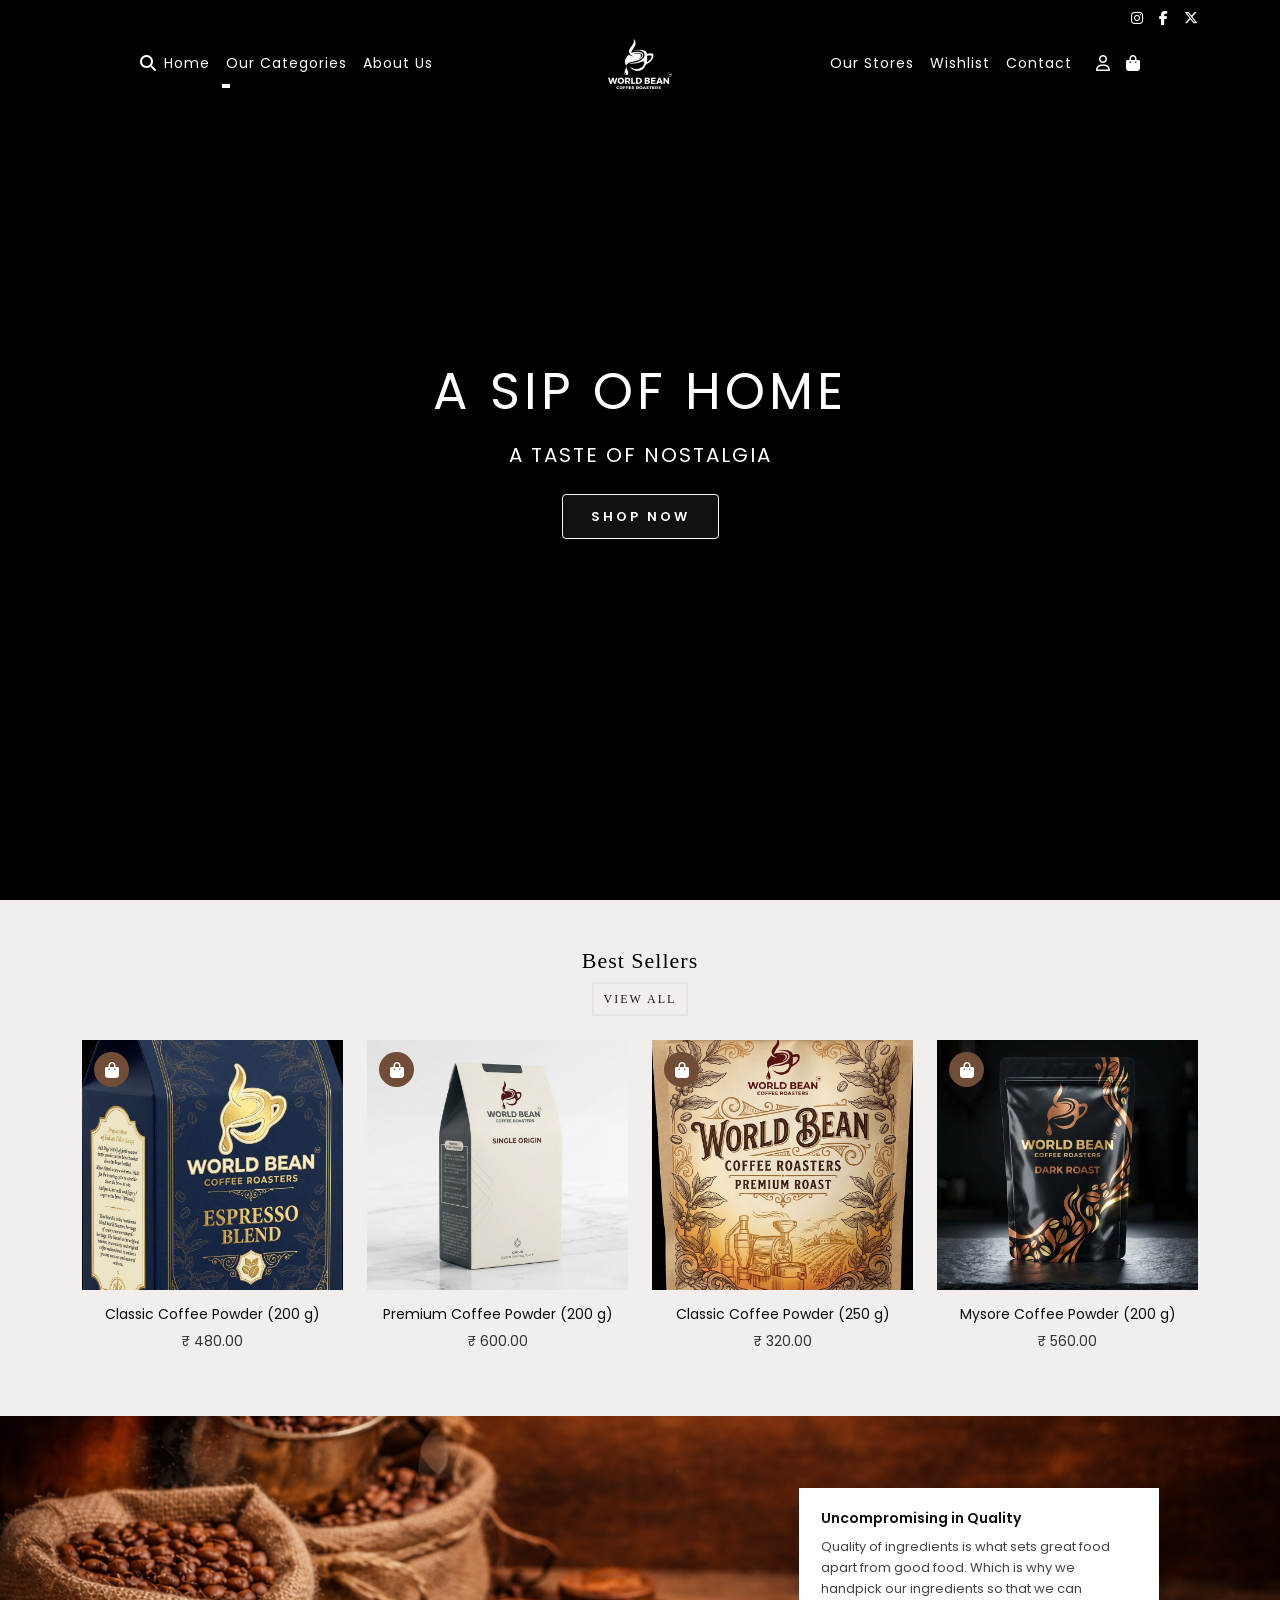
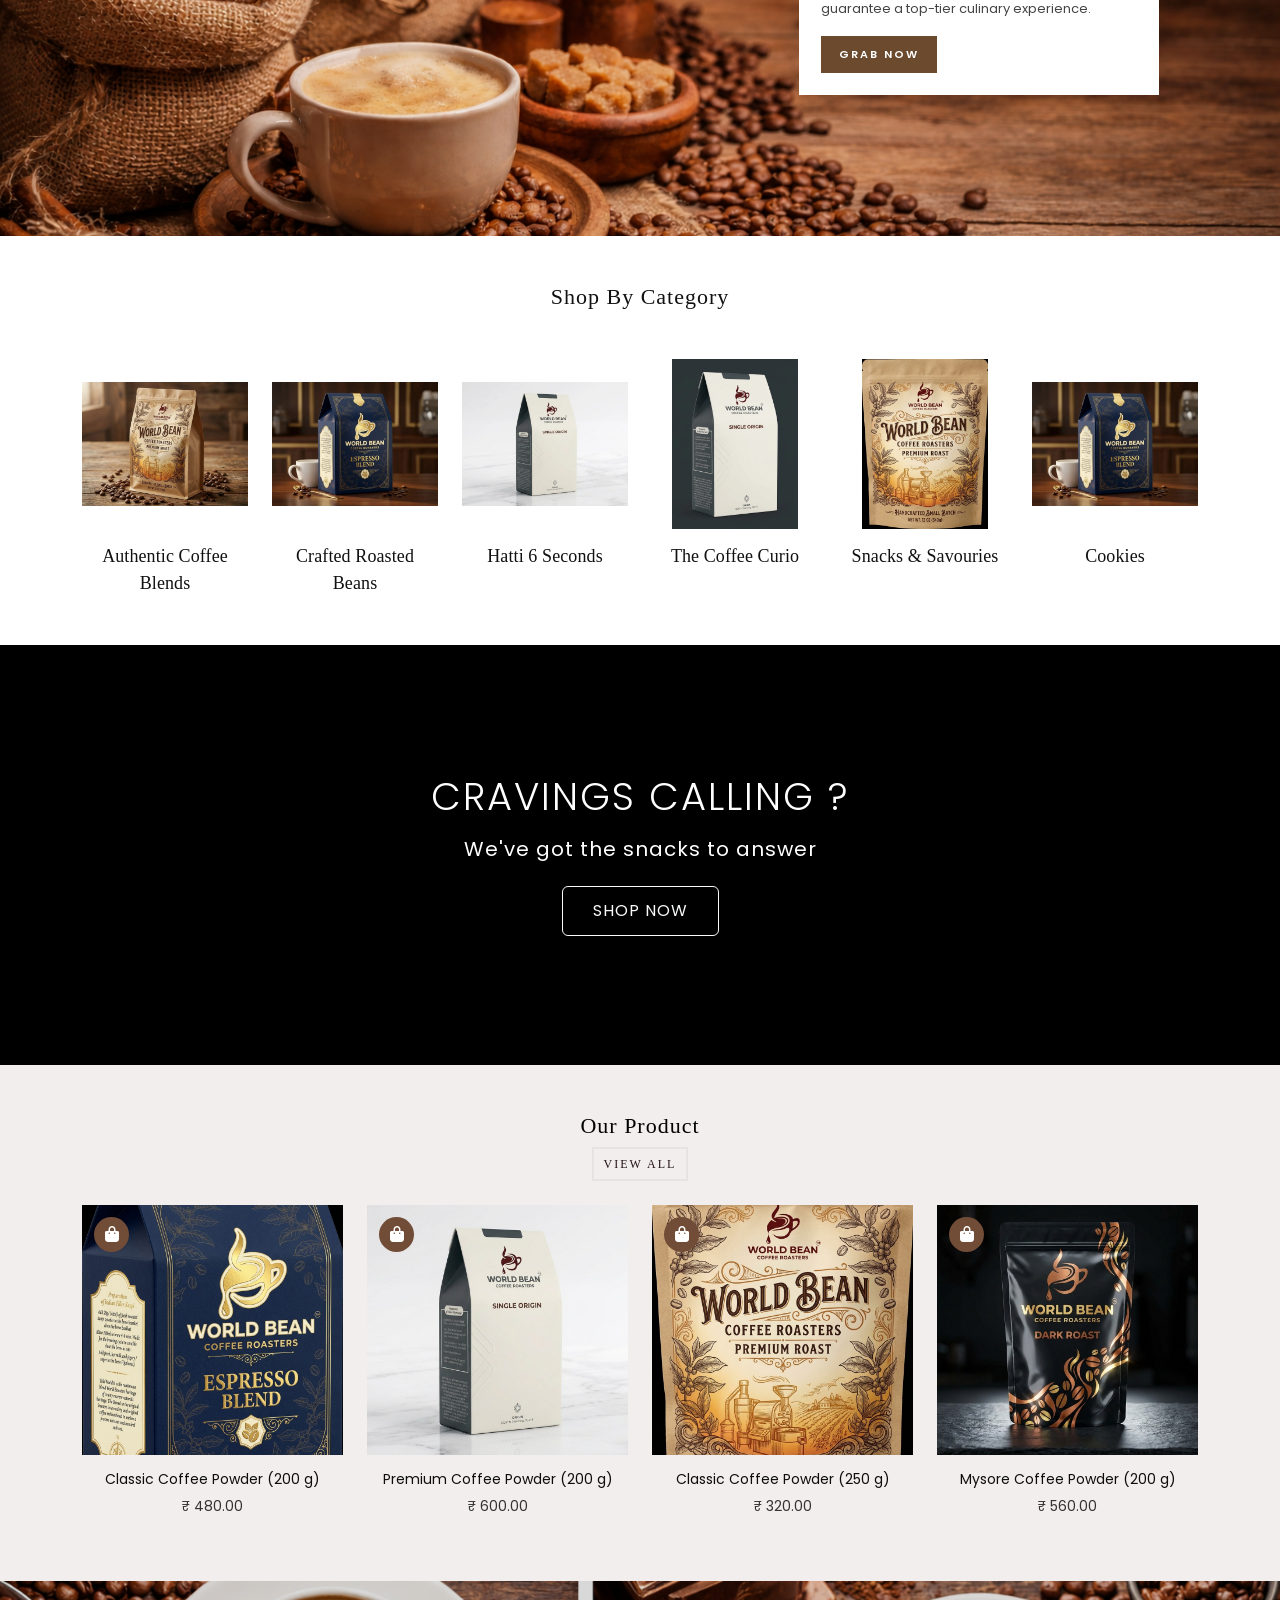
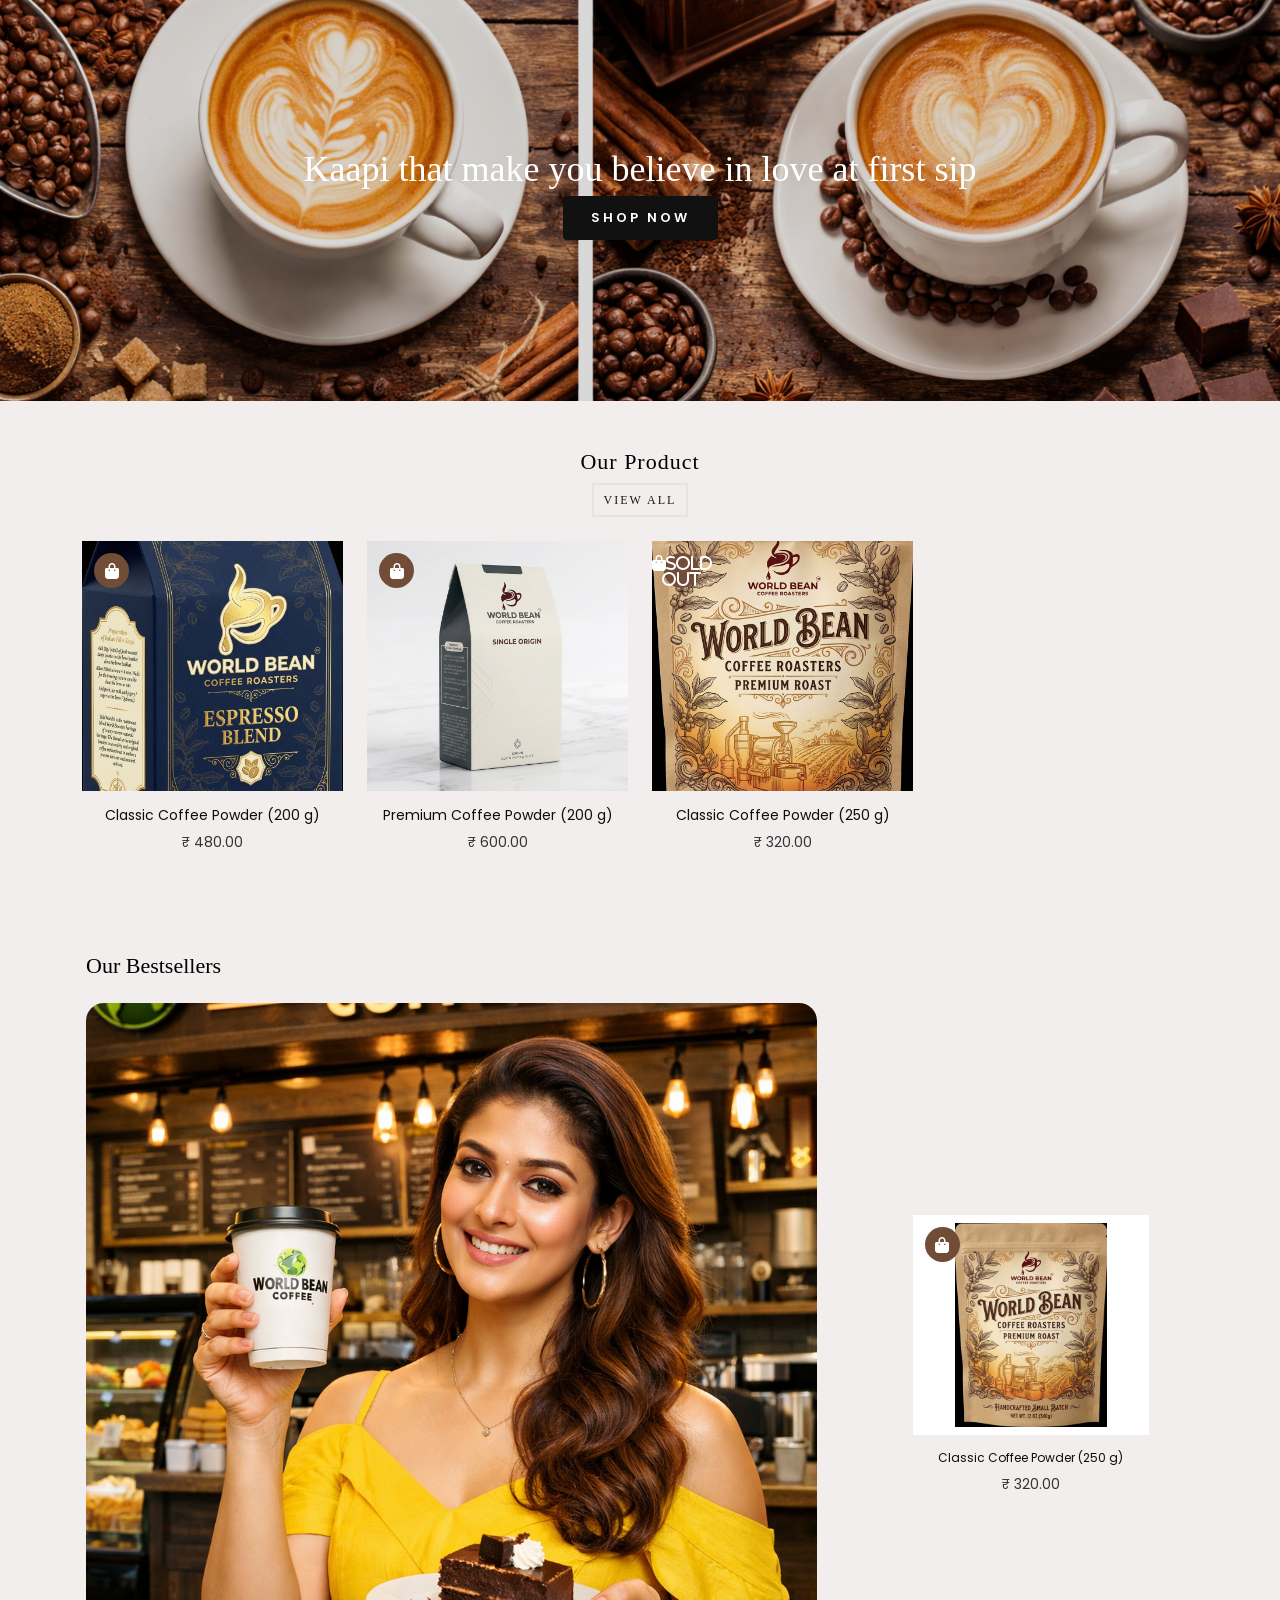
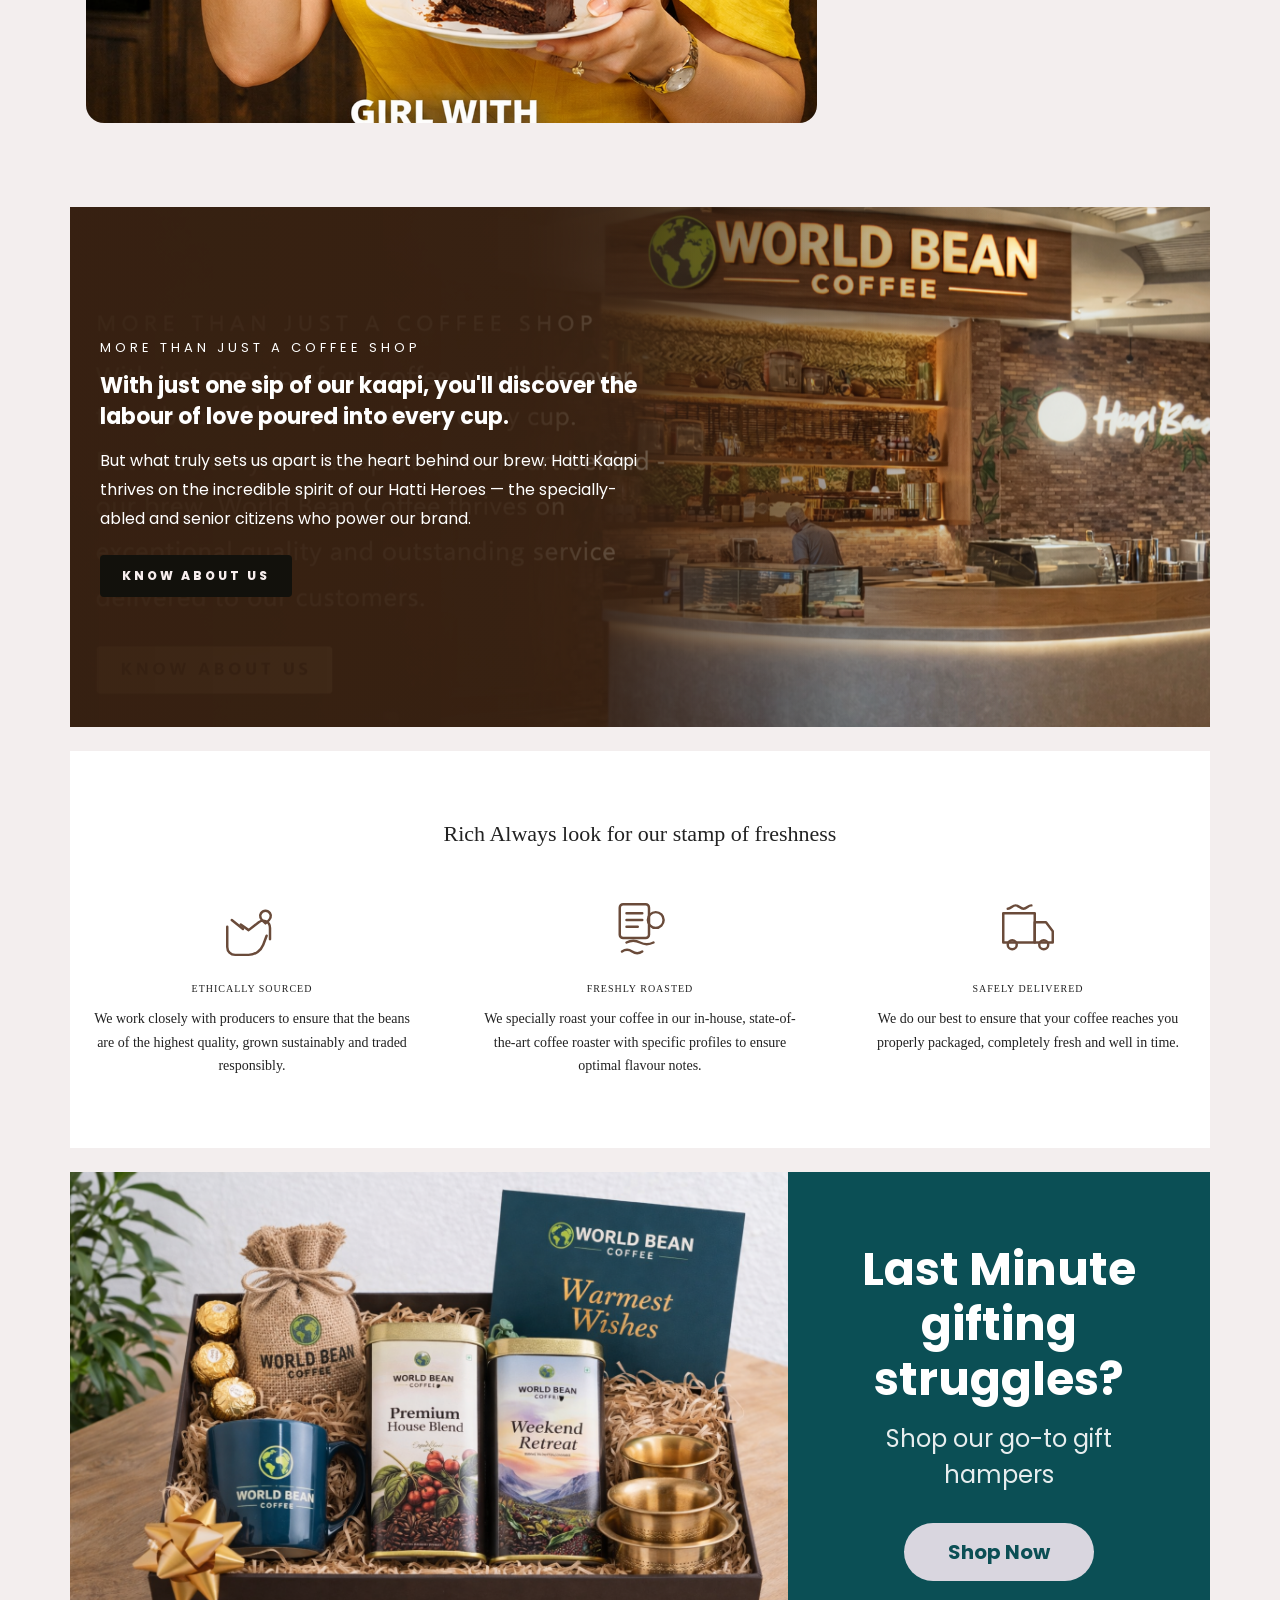
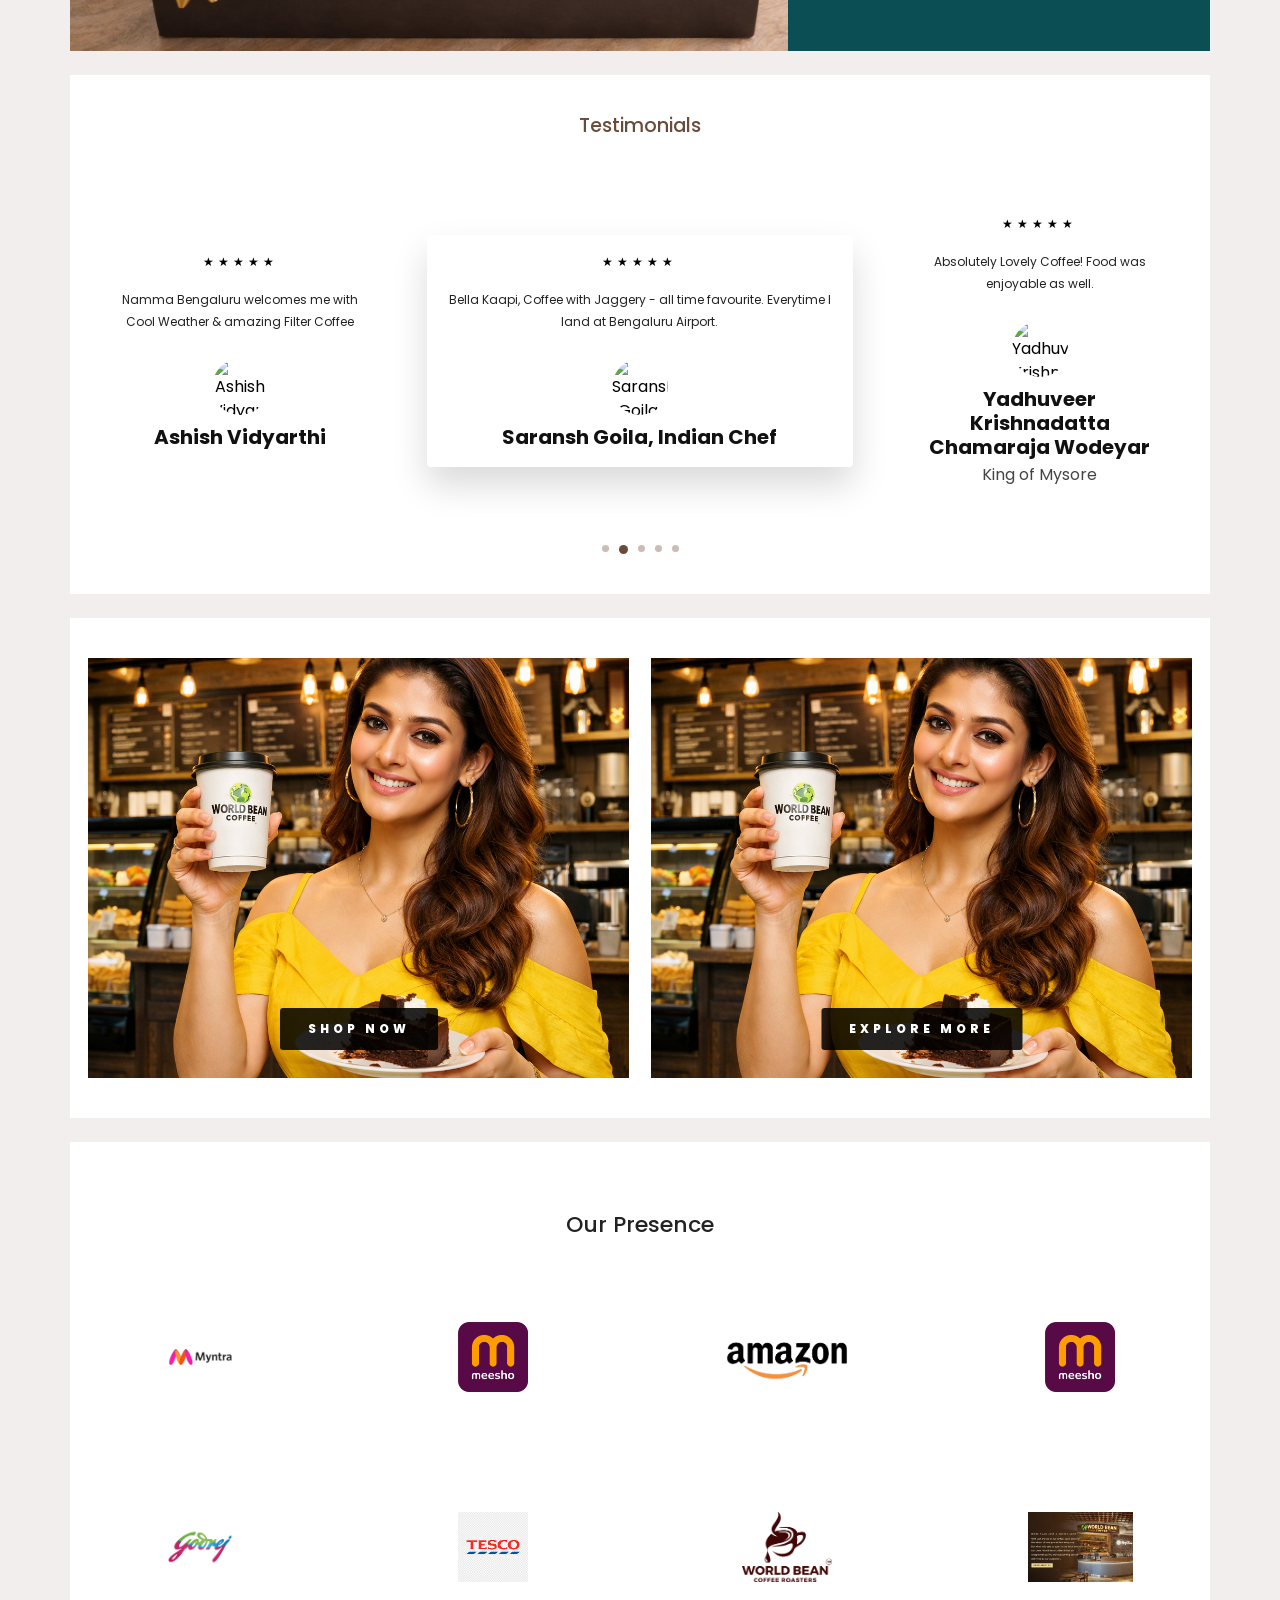
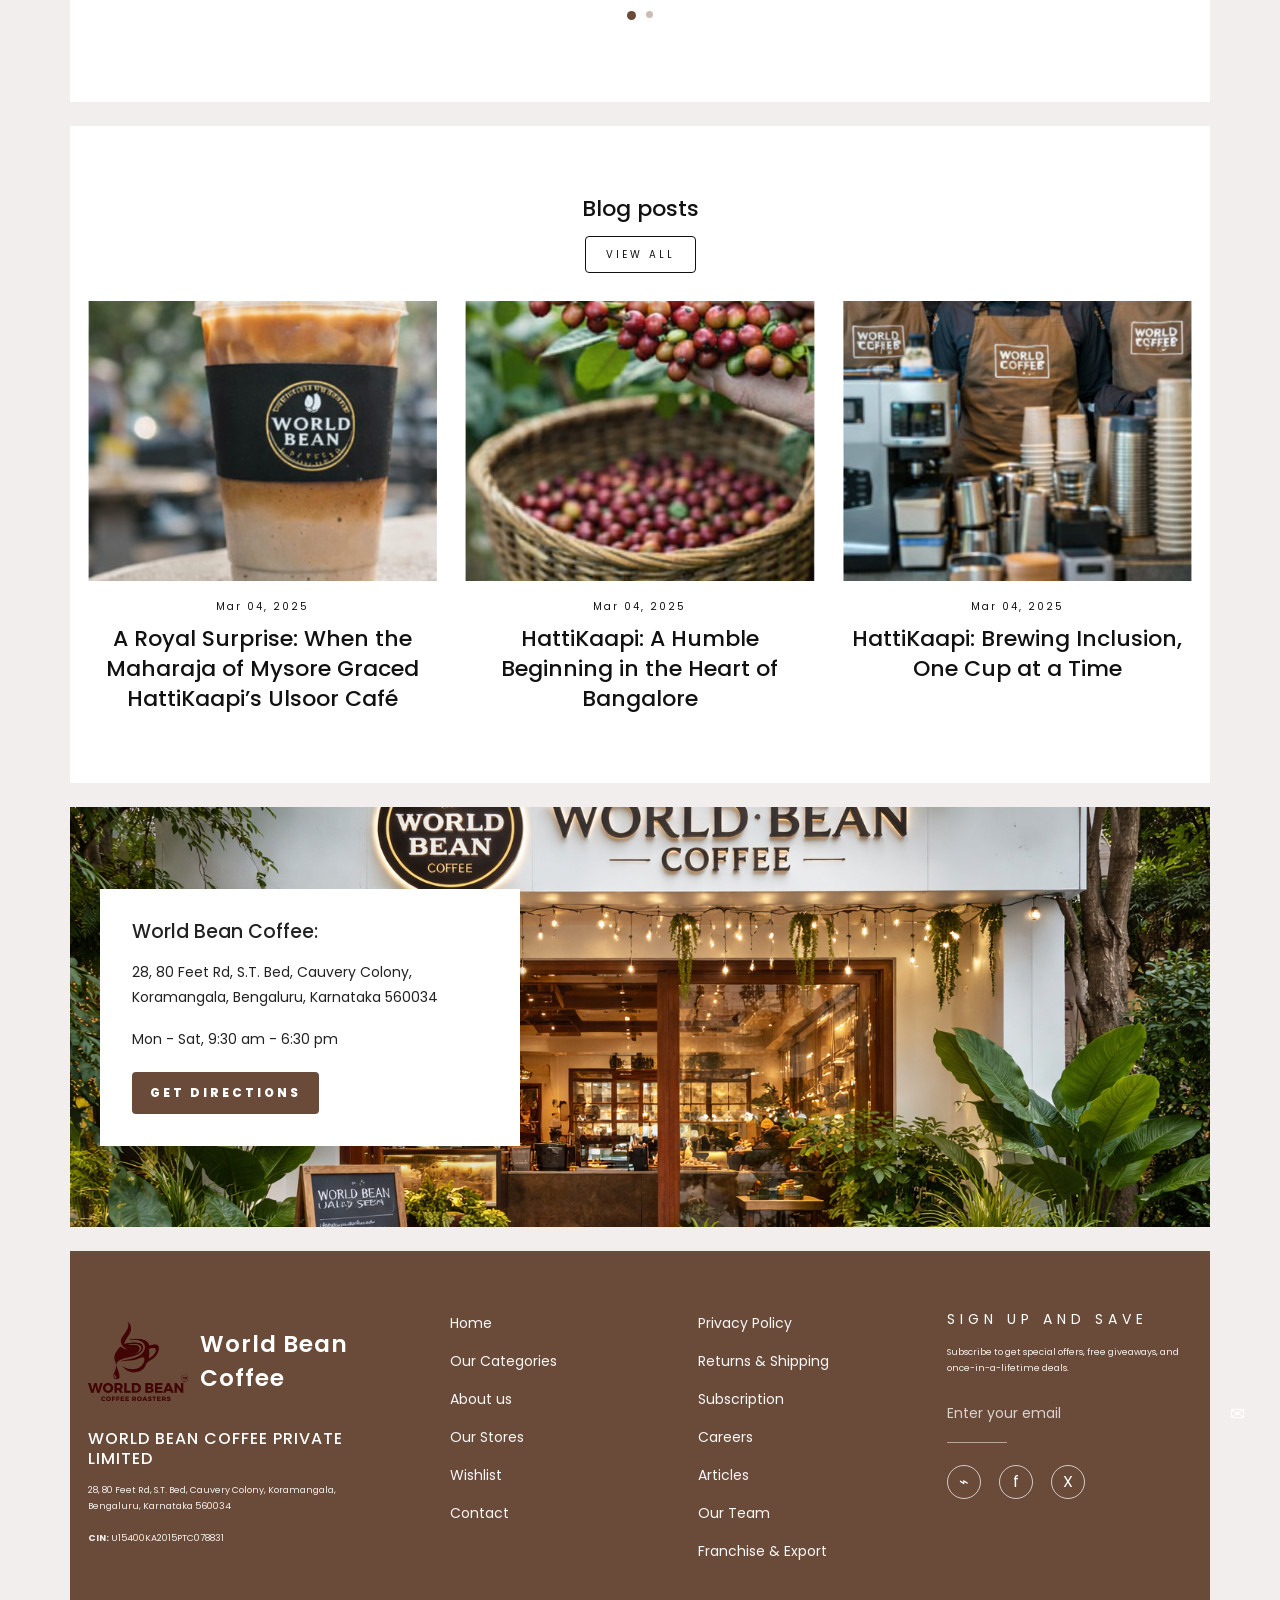
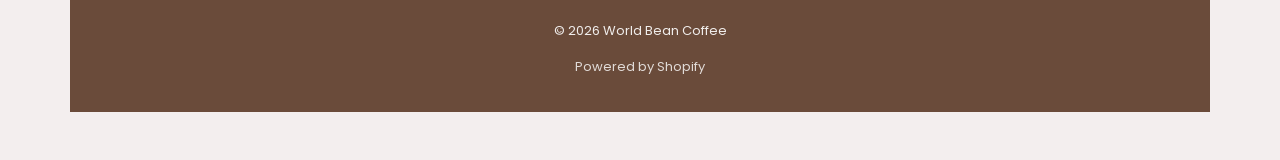
==== index.html @ 4ee4867c "Add files via upload" ====
﻿<!DOCTYPE html>
<html lang="en">
<head>
  <meta charset="UTF-8" />
  <meta name="viewport" content="width=device-width, initial-scale=1.0" />
  <title>World Bean Cafe</title>

  <!-- Google Font -->
  <link href="https://fonts.googleapis.com/css2?family=Poppins:wght@300;400;600&display=swap" rel="stylesheet">

  <!-- Bootstrap CSS -->
  <link
    href="https://cdn.jsdelivr.net/npm/bootstrap@5.3.3/dist/css/bootstrap.min.css"
    rel="stylesheet"
  >

  <!-- Font Awesome -->
  <link
    rel="stylesheet"
    href="https://cdnjs.cloudflare.com/ajax/libs/font-awesome/6.5.0/css/all.min.css"
  >

  <!-- Your CSS -->
  <link rel="stylesheet" href="style.css">
</head>

<body>

  <!-- HEADER (Overlay on Hero) -->
  <header class="site-header position-absolute top-0 start-0 w-100 z-3">
    <!-- Top Social Bar -->
    <div class="top-bar py-2">
      <div class="container d-flex justify-content-end">
        <div class="social-icons d-flex gap-3">
          <a href="#" aria-label="Instagram"><i class="fa-brands fa-instagram"></i></a>
          <a href="#" aria-label="Facebook"><i class="fa-brands fa-facebook-f"></i></a>
          <a href="#" aria-label="Twitter/X"><i class="fa-brands fa-x-twitter"></i></a>
        </div>
      </div>
    </div>

    <!-- Bootstrap Navbar -->
    <nav class="navbar navbar-expand-lg navbar-dark site-navbar">
      <div class="container">

        <!-- Left: Search + Brand-ish link (optional) -->
        <div class="d-flex align-items-center gap-3 order-lg-1 order-2">
          <button class="icon-btn" type="button" aria-label="Search" data-open-search>

            <i class="fa-solid fa-magnifying-glass"></i>
          </button>
        </div>

        <!-- Center Logo -->
          <a class="navbar-brand brand-center" href="#">
      <img src="World-Bean-Logo (1).webp" alt="World Bean Logo" class="brand-logo">
    </a>

        <!-- Mobile Toggle -->
        <button
          class="navbar-toggler order-lg-3 order-3"
          type="button"
          data-bs-toggle="collapse"
          data-bs-target="#mainNav"
          aria-controls="mainNav"
          aria-expanded="false"
          aria-label="Toggle navigation"
        >
          <span class="navbar-toggler-icon"></span>
        </button>

        <!-- Collapsible Nav -->
        <div class="collapse navbar-collapse order-lg-3 order-4" id="mainNav">
          <ul class="navbar-nav align-items-lg-center w-100">

            <!-- Left Nav Links -->
            <li class="nav-item"><a class="nav-link" href="#">Home</a></li>
           <li class="nav-item dropdown">
  <a
    class="nav-link dropdown-toggle"
    href="#"
    id="categoriesDropdown"
    role="button"
    data-bs-toggle="dropdown"
    aria-expanded="false"
  >
    Our Categories
  </a>

  <ul class="dropdown-menu" aria-labelledby="categoriesDropdown">
    <li><a class="dropdown-item" href="#">Authentic Coffee Blends</a></li>
    <li><a class="dropdown-item" href="#">6 Seconds</a></li>
    <li><a class="dropdown-item" href="#">Crafted Speciality Blends</a></li>
    <li><a class="dropdown-item" href="#">Crafted Roasted Beans</a></li>
    <li><a class="dropdown-item" href="#">Snacks &amp; Savouries</a></li>
    <li><a class="dropdown-item" href="#">Cookies</a></li>
    <li><a class="dropdown-item" href="#">Jaggery</a></li>
    <li><a class="dropdown-item" href="#">Tea</a></li>
    <li><a class="dropdown-item" href="#">The Coffee Curio</a></li>
    <li><a class="dropdown-item" href="#">Pour Over</a></li>
  </ul>
</li>
            <li class="nav-item"><a class="nav-link" href="#">About Us</a></li>

            <!-- Spacer pushes right links to right on desktop -->
            <li class="nav-item d-none d-lg-block flex-grow-1"></li>

            <!-- Right Nav Links -->
            <li class="nav-item"><a class="nav-link" href="#">Our Stores</a></li>
            <li class="nav-item"><a class="nav-link" href="#">Wishlist</a></li>
            <li class="nav-item"><a class="nav-link" href="#">Contact</a></li>

            <!-- Icons -->
            <li class="nav-item d-flex align-items-center gap-3 ms-lg-3 mt-3 mt-lg-0">
              <button class="icon-btn" type="button" aria-label="Account">
                <i class="fa-regular fa-user"></i>
              </button>
              <button class="icon-btn" type="button" aria-label="Cart">
                <i class="fa-solid fa-bag-shopping"></i>
              </button>
            </li>

          </ul>
        </div>

      </div>
    </nav>
  </header>

  <!-- HERO -->
  <section class="hero-section position-relative">
    <video autoplay muted loop playsinline class="hero-video">
      <source src="coffee.mp4.mp4" type="video/mp4">
    </video>

    <div class="hero-overlay"></div>

    <div class="container h-100 d-flex align-items-center justify-content-center text-center">
      <div class="hero-content">
        <h1 class="hero-title">A SIP OF HOME</h1>
        <p class="hero-subtitle">A TASTE OF NOSTALGIA</p>
        <a href="#products" class="btn btn-outline-light hero-btn">SHOP NOW</a>
      </div>
    </div>
  </section>

  <!-- PRODUCTS -->
  <section class="products-section py-5" id="products">
    <div class="container">

  <div class="text-center mb-4">
  <h2 class="section-title m-0">Best Sellers</h2>
  <a href="#" class="view-all-btn mt-2 d-inline-block">VIEW ALL</a>
</div>

      <!-- Responsive Grid -->
      <div class="row g-4">

        <!-- Product 1 -->
        <div class="col-6 col-md-4 col-lg-3">
          <div class="product-card">
            <div class="product-image position-relative overflow-hidden">
              <img src="W.jpeg" alt="Classic Coffee Powder" class="img-fluid w-100 product-img">
              <button class="cart-btn" type="button" aria-label="Add to cart">
                <i class="fa-solid fa-bag-shopping"></i>
              </button>
              <button class="view-product-btn" type="button">VIEW PRODUCT</button>
            </div>
            <h3 class="product-title mt-3">Classic Coffee Powder (200 g)</h3>
            <p class="product-price">₹ 480.00</p>
          </div>
        </div>

        <!-- Product 2 -->
        <div class="col-6 col-md-4 col-lg-3">
          <div class="product-card">
            <div class="product-image position-relative overflow-hidden">
              <img src="ee.jpeg" alt="Premium Coffee" class="img-fluid w-100 product-img">
              <button class="cart-btn" type="button" aria-label="Add to cart">
                <i class="fa-solid fa-bag-shopping"></i>
              </button>
              <button class="view-product-btn" type="button">VIEW PRODUCT</button>
            </div>
            <h3 class="product-title mt-3">Premium Coffee Powder (200 g)</h3>
            <p class="product-price">₹ 600.00</p>
          </div>
        </div>

        <!-- Product 3 -->
        <div class="col-6 col-md-4 col-lg-3">
          <div class="product-card">
            <div class="product-image position-relative overflow-hidden">
              <img src="rt.jpeg" alt="Classic Coffee 250g" class="img-fluid w-100 product-img">
              <button class="cart-btn" type="button" aria-label="Add to cart">
                <i class="fa-solid fa-bag-shopping"></i>
              </button>
              <button class="view-product-btn" type="button">VIEW PRODUCT</button>
            </div>
            <h3 class="product-title mt-3">Classic Coffee Powder (250 g)</h3>
            <p class="product-price">₹ 320.00</p>
          </div>
        </div>

        <!-- Product 4 -->
        <div class="col-6 col-md-4 col-lg-3">
          <div class="product-card">
            <div class="product-image position-relative overflow-hidden">
              <img src="WhatsApp Image 2026-03-04 at 1.46.01 PM.jpeg" alt="Mysore Coffee" class="img-fluid w-100 product-img">
              <button class="cart-btn" type="button" aria-label="Add to cart">
                <i class="fa-solid fa-bag-shopping"></i>
              </button>
              <button class="view-product-btn" type="button">VIEW PRODUCT</button>
            </div>
            <h3 class="product-title mt-3">Mysore Coffee Powder (200 g)</h3>
            <p class="product-price">₹ 560.00</p>
          </div>
        </div>

      </div>
    </div>
  </section>
  <!-- BANNER (Image + Right Content Box) -->
<section class="wb-banner">
  <div class="wb-banner-overlay"></div>

  <div class="container h-100 position-relative">
    <div class="wb-banner-card">
      <h6 class="wb-banner-title">Uncompromising in Quality</h6>

      <p class="wb-banner-text">
        Quality of ingredients is what sets great food apart from good food.
        Which is why we handpick our ingredients so that we can guarantee a
        top-tier culinary experience.
      </p>

      <a href="#products" class="wb-banner-btn">GRAB NOW</a>
    </div>
  </div>
</section>
<!-- SHOP BY CATEGORY -->
<section class="category-section py-5" id="categories">
  <div class="container">

    <!-- Heading -->
    <h2 class="category-title text-center mb-5">Shop By Category</h2>

    <!-- Items -->
    <div class="row g-4 justify-content-center">

      <div class="col-6 col-md-4 col-lg-2">
        <a href="#" class="category-item">
          <img src="eeee.webp" alt="Authentic Coffee Blends">
          <p>Authentic Coffee Blends</p>
        </a>
      </div>

      <div class="col-6 col-md-4 col-lg-2">
        <a href="#" class="category-item">
          <img src="fr.webp" alt="Crafted Roasted Beans">
          <p>Crafted Roasted Beans</p>
        </a>
      </div>

      <div class="col-6 col-md-4 col-lg-2">
        <a href="#" class="category-item">
          <img src="ee.webp" alt="Hatti 6 Seconds">
          <p>Hatti 6 Seconds</p>
        </a>
      </div>

      <div class="col-6 col-md-4 col-lg-2">
        <a href="#" class="category-item">
          <img src="rrrrrrrrrrrrt.webp" alt="The Coffee Curio">
          <p>The Coffee Curio</p>
        </a>
      </div>

      <div class="col-6 col-md-4 col-lg-2">
        <a href="#" class="category-item">
          <img src="rt.webp" alt="Snacks & Savouries">
          <p>Snacks &amp; Savouries</p>
        </a>
      </div>

      <div class="col-6 col-md-4 col-lg-2">
        <a href="#" class="category-item">
          <img src="fr.webp" alt="Cookies">
          <p>Cookies</p>
        </a>
      </div>

    </div>
  </div>
</section>
<!-- VIDEO BANNER -->
<section class="video-banner">
  <video class="video-banner-video" autoplay muted loop playsinline poster="snacks-poster.jpg">
    <source src="coffee.mp4.mp4" type="video/mp4">
  </video>

  <div class="video-banner-overlay"></div>

  <div class="container h-100 d-flex align-items-center justify-content-center text-center">
    <div class="video-banner-content">
      <h2 class="video-banner-title">CRAVINGS CALLING ?</h2>
      <p class="video-banner-subtitle">We've got the snacks to answer</p>
      <a href="#products" class="btn btn-outline-light video-banner-btn">SHOP NOW</a>
    </div>
  </div>
</section>
  <section class="products-section py-5" id="products">
    <div class="container">

  <div class="text-center mb-4">
  <h2 class="section-title m-0">Our Product</h2>
  <a href="#" class="view-all-btn mt-2 d-inline-block">VIEW ALL</a>
</div>

      <!-- Responsive Grid -->
      <div class="row g-4">

        <!-- Product 1 -->
        <div class="col-6 col-md-4 col-lg-3">
          <div class="product-card">
            <div class="product-image position-relative overflow-hidden">
              <img src="W.jpeg" alt="Classic Coffee Powder" class="img-fluid w-100 product-img">
              <button class="cart-btn" type="button" aria-label="Add to cart">
                <i class="fa-solid fa-bag-shopping"></i>
              </button>
              <button class="view-product-btn" type="button">VIEW PRODUCT</button>
            </div>
            <h3 class="product-title mt-3">Classic Coffee Powder (200 g)</h3>
            <p class="product-price">₹ 480.00</p>
          </div>
        </div>

        <!-- Product 2 -->
        <div class="col-6 col-md-4 col-lg-3">
          <div class="product-card">
            <div class="product-image position-relative overflow-hidden">
              <img src="ee.jpeg" alt="Premium Coffee" class="img-fluid w-100 product-img">
              <button class="cart-btn" type="button" aria-label="Add to cart">
                <i class="fa-solid fa-bag-shopping"></i>
              </button>
              <button class="view-product-btn" type="button">VIEW PRODUCT</button>
            </div>
            <h3 class="product-title mt-3">Premium Coffee Powder (200 g)</h3>
            <p class="product-price">₹ 600.00</p>
          </div>
        </div>

        <!-- Product 3 -->
        <div class="col-6 col-md-4 col-lg-3">
          <div class="product-card">
            <div class="product-image position-relative overflow-hidden">
              <img src="rt.jpeg" alt="Classic Coffee 250g" class="img-fluid w-100 product-img">
              <button class="cart-btn" type="button" aria-label="Add to cart">
                <i class="fa-solid fa-bag-shopping"></i>
              </button>
              <button class="view-product-btn" type="button">VIEW PRODUCT</button>
            </div>
            <h3 class="product-title mt-3">Classic Coffee Powder (250 g)</h3>
            <p class="product-price">₹ 320.00</p>
          </div>
        </div>

        <!-- Product 4 -->
        <div class="col-6 col-md-4 col-lg-3">
          <div class="product-card">
            <div class="product-image position-relative overflow-hidden">
              <img src="WhatsApp Image 2026-03-04 at 1.46.01 PM.jpeg" alt="Mysore Coffee" class="img-fluid w-100 product-img">
              <button class="cart-btn" type="button" aria-label="Add to cart">
                <i class="fa-solid fa-bag-shopping"></i>
              </button>
              <button class="view-product-btn" type="button">VIEW PRODUCT</button>
            </div>
            <h3 class="product-title mt-3">Mysore Coffee Powder (200 g)</h3>
            <p class="product-price">₹ 560.00</p>
          </div>
        </div>

      </div>
    </div>
  </section>
  <section class="hero-banner">
  <div class="hero-content">
<a href="#" class="hero-link">
  <p class="hero-text">Kaapi that make you believe in love at first sip</p>
</a>
    <a href="#shop" class="hero-btn">SHOP NOW</a>
  </div>
</section>
 <section class="products-section py-5" id="products">
    <div class="container">

  <div class="text-center mb-4">
  <h2 class="section-title m-0">Our Product</h2>
  <a href="#" class="view-all-btn mt-2 d-inline-block">VIEW ALL</a>
</div>

      <!-- Responsive Grid -->
      <div class="row g-4">

        <!-- Product 1 -->
        <div class="col-6 col-md-4 col-lg-3">
          <div class="product-card">
            <div class="product-image position-relative overflow-hidden">
              <img src="W.jpeg" alt="Classic Coffee Powder" class="img-fluid w-100 product-img">
              <button class="cart-btn" type="button" aria-label="Add to cart">
                <i class="fa-solid fa-bag-shopping"></i>
              </button>
              <button class="view-product-btn" type="button">VIEW PRODUCT</button>
            </div>
            <h3 class="product-title mt-3">Classic Coffee Powder (200 g)</h3>
            <p class="product-price">₹ 480.00</p>
          </div>
        </div>

        <!-- Product 2 -->
        <div class="col-6 col-md-4 col-lg-3">
          <div class="product-card">
            <div class="product-image position-relative overflow-hidden">
              <img src="ee.jpeg" alt="Premium Coffee" class="img-fluid w-100 product-img">
              <button class="cart-btn" type="button" aria-label="Add to cart">
                <i class="fa-solid fa-bag-shopping"></i>
              </button>
              <button class="view-product-btn" type="button">VIEW PRODUCT</button>
            </div>
            <h3 class="product-title mt-3">Premium Coffee Powder (200 g)</h3>
            <p class="product-price">₹ 600.00</p>
          </div>
        </div>

        <!-- Product 3 -->
        <div class="col-6 col-md-4 col-lg-3">
          <div class="product-card">
            <div class="product-image position-relative overflow-hidden">
              <img src="rt.jpeg" alt="Classic Coffee 250g" class="img-fluid w-100 product-img">
              <button class="cart-btn" type="button" aria-label="Add to cart">
                <i class="fa-solid fa-bag-shopping">Sold Out</i>
              </button>
              <button class="view-product-btn" type="button">VIEW PRODUCT</button>
            </div>
            <h3 class="product-title mt-3">Classic Coffee Powder (250 g)</h3>
            <p class="product-price">₹ 320.00</p>
          </div>
        </div>
<section class="bestsellers">
  <div class="bestsellers-wrap">
    <h2 class="bestsellers-title">Our Bestsellers</h2>

    <div class="row g-4 align-items-stretch">
      <!-- BIG Banner -->
      <div class="col-12 col-lg-8">
        <div class="bestsellers-banner"></div>
      </div>

      <!-- SMALL Product Card -->
      <div class="col-12 col-sm-6 col-lg-4">
        <div class="product-card small-card">
          <div class="product-image position-relative overflow-hidden">
            <img src="rt.jpeg" alt="Classic Coffee 250g" class="img-fluid w-100 product-img">

            <button class="cart-btn" type="button" aria-label="Add to cart">
              <i class="fa-solid fa-bag-shopping"></i>
              <span></span>
            </button>

            <button class="view-product-btn" type="button">VIEW PRODUCT</button>
          </div>

          <h3 class="product-title mt-3">Classic Coffee Powder (250 g)</h3>
          <p class="product-price">₹ 320.00</p>
        </div>
      </div>
    </div>
  </div>
</section>

<section class="about-hero" id="about">
  <!-- Background image (your screenshot image) -->
  <div class="about-bg reveal reveal-zoom" style="--d:120ms;"></div>

  <div class="about-inner">
    <div class="about-content">
      <p class="about-kicker reveal reveal-down" style="--d:0ms;">
        MORE THAN JUST A COFFEE SHOP
      </p>

      <h2 class="about-title reveal reveal-down" style="--d:120ms;">
        With just one sip of our kaapi, you'll discover the labour of love poured into every cup.
      </h2>

      <p class="about-text reveal reveal-up" style="--d:220ms;">
        But what truly sets us apart is the heart behind our brew. Hatti Kaapi thrives on the
        incredible spirit of our Hatti Heroes — the specially-abled and senior citizens who power our brand.
      </p>

      <a href="#know" class="about-btn reveal reveal-up" style="--d:320ms;">
        KNOW ABOUT US
      </a>
    </div>
  </div>
</section>
<script>
  const els = document.querySelectorAll(".reveal");

  const io = new IntersectionObserver((entries) => {
    entries.forEach((e) => {
      if (e.isIntersecting) {
        e.target.classList.add("is-visible");
        io.unobserve(e.target); // remove if you want repeat animation
      }
    });
  }, { threshold: 0.2 });

  els.forEach(el => io.observe(el));
</script>

<section class="freshness-section">
  <div class="freshness-wrap">
    <h2 class="freshness-title">Rich Always look for our stamp of freshness</h2>

    <div class="freshness-grid">
      <!-- 1 -->
      <div class="freshness-card">
        <div class="freshness-icon">
          <!-- Hand + heart icon (SVG) -->
          <svg viewBox="0 0 64 64" aria-hidden="true">
            <path d="M10 30v18c0 4 3 7 7 7h12c6 0 11-4 13-9l3-8" />
            <path d="M22 28l7 5 9-7c4-3 10-1 10 5v10" />
            <path d="M14 24l10 8" />
            <path d="M40 18c2-3 6-3 8 0 2 3 0 6-4 9-4-3-6-6-4-9z" />
          </svg>
        </div>
        <h3>ETHICALLY SOURCED</h3>
        <p>
          We work closely with producers to ensure that the beans are of the highest
          quality, grown sustainably and traded responsibly.
        </p>
      </div>

      <!-- 2 -->
      <div class="freshness-card">
        <div class="freshness-icon">
          <!-- Roaster icon (SVG) -->
          <svg viewBox="0 0 64 64" aria-hidden="true">
            <rect x="14" y="10" width="26" height="30" rx="3" />
            <circle cx="46" cy="24" r="7" />
            <path d="M20 18h14M20 24h14M20 30h10" />
            <path d="M44 44c-4 2-8 2-12 0-4-2-8-2-12 0" />
            <path d="M34 52c-3 2-6 2-9 0-3-2-6-2-9 0" />
          </svg>
        </div>
        <h3>FRESHLY ROASTED</h3>
        <p>
          We specially roast your coffee in our in-house, state-of-the-art coffee roaster
          with specific profiles to ensure optimal flavour notes.
        </p>
      </div>

      <!-- 3 -->
      <div class="freshness-card">
        <div class="freshness-icon">
          <!-- Delivery icon (SVG) -->
          <svg viewBox="0 0 64 64" aria-hidden="true">
            <path d="M10 18h28v26H10z" />
            <path d="M38 26h10l6 8v10H38z" />
            <circle cx="18" cy="46" r="4" />
            <circle cx="46" cy="46" r="4" />
            <path d="M14 14c3 0 4-3 7-3s4 3 7 3 4-3 7-3" />
          </svg>
        </div>
        <h3>SAFELY DELIVERED</h3>
        <p>
          We do our best to ensure that your coffee reaches you properly packaged,
          completely fresh and well in time.
        </p>
      </div>
    </div>
  </div>
</section>
<section class="gift-section">
  <div class="gift-wrap">

    <!-- LEFT IMAGE -->
    <div class="gift-left">
      <img src="ChatGPT Image Mar 5, 2026, 01_03_35 PM.png" alt="Gift hampers" class="gift-img">
    </div>

    <!-- RIGHT CONTENT -->
    <div class="gift-right">
      <h2 class="gift-title">Last Minute gifting struggles?</h2>
      <p class="gift-subtitle">Shop our go-to gift hampers</p>

      <a href="#" class="gift-btn">Shop Now</a>
    </div>

  </div>
</section>

<section class="testimonials" id="testimonials">
  <div class="test-wrap">
    <h2 class="test-title">Testimonials</h2>

    <div class="test-row" aria-live="polite">
      <!-- Left -->
      <article class="test-card side" id="t-left">
        <div class="stars" id="t-left-stars">★★★★★</div>
        <p class="test-text" id="t-left-text"></p>
        <div class="test-person">
          <img id="t-left-img"  class="avatar"  src="rrrrrrrrrrrrt.jpeg" alt="">
          <h3 class="name" id="t-left-name"></h3>
          <p class="role" id="t-left-role"></p>
        </div>
      </article>

      <!-- Center (main) -->
      <article class="test-card main" id="t-main">
        <div class="stars" id="t-main-stars">★★★★★</div>
        <p class="test-text" id="t-main-text"></p>
        <div class="test-person">
          <img id="t-main-img" class="avatar"   src="rrrrrrrrrrrrt.jpeg"alt="">
          <h3 class="name" id="t-main-name"></h3>
          <p class="role" id="t-main-role"></p>
        </div>
      </article>

      <!-- Right -->
      <article class="test-card side" id="t-right">
        <div class="stars" id="t-right-stars">★★★★★</div>
        <p class="test-text" id="t-right-text"></p>
        <div class="test-person">
         <img id="t-right-img" class="avatar" src="ee copy.jpeg" alt="User">
          <h3 class="name" id="t-right-name"></h3>
          <p class="role" id="t-right-role"></p>
        </div>
      </article>
    </div>

    <!-- Dots -->
    <div class="test-dots" id="test-dots" aria-label="Testimonial navigation"></div>
  </div>
</section>
<script>
  // 1) Edit your testimonials here
  const testimonials = [
    {
      stars: 5,
      text: "Namma Bengaluru welcomes me with Cool Weather & amazing Filter Coffee",
      name: "Ashish Vidyarthi",
      role: "",
      img: "user1.jpg"
    },
    {
      stars: 5,
      text: "Bella Kaapi, Coffee with Jaggery - all time favourite. Everytime I land at Bengaluru Airport.",
      name: "Saransh Goila, Indian Chef",
      role: "",
      img: "user2.jpg"
    },
    {
      stars: 5,
      text: "Absolutely Lovely Coffee! Food was enjoyable as well.",
      name: "Yadhuveer Krishnadatta Chamaraja Wodeyar",
      role: "King of Mysore",
      img: "user3.jpg"
    },
    {
      stars: 5,
      text: "Best filter coffee taste. Great aroma and quick service.",
      name: "Customer Review",
      role: "",
      img: "user4.jpg"
    },
    {
      stars: 5,
      text: "Perfect place for a strong kaapi and snacks. Loved it!",
      name: "Customer Review",
      role: "",
      img: "user5.jpg"
    }
  ];

  // Helpers
  const starStr = (n) => "★★★★★".slice(0, n);

  const left = {
    card: document.getElementById("t-left"),
    stars: document.getElementById("t-left-stars"),
    text: document.getElementById("t-left-text"),
    img: document.getElementById("t-left-img"),
    name: document.getElementById("t-left-name"),
    role: document.getElementById("t-left-role")
  };
  const main = {
    card: document.getElementById("t-main"),
    stars: document.getElementById("t-main-stars"),
    text: document.getElementById("t-main-text"),
    img: document.getElementById("t-main-img"),
    name: document.getElementById("t-main-name"),
    role: document.getElementById("t-main-role")
  };
  const right = {
    card: document.getElementById("t-right"),
    stars: document.getElementById("t-right-stars"),
    text: document.getElementById("t-right-text"),
    img: document.getElementById("t-right-img"),
    name: document.getElementById("t-right-name"),
    role: document.getElementById("t-right-role")
  };

  const dotsWrap = document.getElementById("test-dots");

  let current = 1; // center index (start on 2nd like screenshot)

  // Build dots
  testimonials.forEach((_, i) => {
    const b = document.createElement("button");
    b.className = "dot" + (i === current ? " active" : "");
    b.setAttribute("aria-label", `Slide ${i + 1}`);
    b.addEventListener("click", () => {
      current = i;
      render();
      restartAutoplay();
    });
    dotsWrap.appendChild(b);
  });

  function setCard(el, data){
    el.stars.textContent = starStr(data.stars);
    el.text.textContent = data.text;
    el.img.src = data.img;
    el.img.alt = data.name;
    el.name.textContent = data.name;
    el.role.textContent = data.role || "";
    el.role.style.display = data.role ? "block" : "none";
  }

  function updateDots(){
    [...dotsWrap.children].forEach((d, i) => {
      d.classList.toggle("active", i === current);
    });
  }

  function fadeSwap(){
    [left.card, main.card, right.card].forEach(c => {
      c.classList.add("fade-swap");
      c.classList.remove("show");
    });
    requestAnimationFrame(() => {
      [left.card, main.card, right.card].forEach(c => c.classList.add("show"));
    });
  }

  function render(){
    const L = (current - 1 + testimonials.length) % testimonials.length;
    const R = (current + 1) % testimonials.length;

    fadeSwap();
    setCard(left, testimonials[L]);
    setCard(main, testimonials[current]);
    setCard(right, testimonials[R]);
    updateDots();
  }

  // Autoplay (stop if user prefers reduced motion)
  const prefersReduced = window.matchMedia("(prefers-reduced-motion: reduce)").matches;
  let timer = null;

  function startAutoplay(){
    if (prefersReduced) return;
    timer = setInterval(() => {
      current = (current + 1) % testimonials.length;
      render();
    }, 3500);
  }

  function restartAutoplay(){
    if (timer) clearInterval(timer);
    startAutoplay();
  }

  render();
  startAutoplay();
</script>
<section class="double-promo">
  <div class="double-wrap">

    <!-- Card 1 -->
    <div class="promo-card">
      <img src="ChatGPT Image Mar 5, 2026, 12_25_14 PM.png" alt="Coffee Products" class="promo-img">
      <a href="#" class="promo-btn">SHOP NOW</a>
    </div>

    <!-- Card 2 -->
    <div class="promo-card">
      <img src="ChatGPT Image Mar 5, 2026, 12_25_14 PM.png" alt="Cookies Products" class="promo-img">
      <a href="#" class="promo-btn">EXPLORE MORE</a>
    </div>

  </div>
</section>
<section class="presence" id="presence">
  <div class="presence-wrap">
    <h2 class="presence-title">Our Presence</h2>

    <div class="presence-slider" data-delay="2500">
      <!-- Slide 1 -->
      <div class="presence-slide is-active">
        <div class="presence-grid">
          <img src="myntra-logo-png_seeklogo-513444.png" alt="myntra">
          <img src="image.png" alt="The Leela">
          <img src="vecteezy_amazon-logo-png-amazon-icon-transparent-png_19766240.png" alt="INOX">
          <img src="image.png" alt="Prestige Group">
          <img src="godrej-logo-png_seeklogo-61760.png" alt="Deloitte">
          <img src="SES.png" alt="Brigade Group">
          <img src="World-Bean-Logo (1).webp" alt="TCS">
          <img src="arrr.png" alt="SAP">
        </div>
      </div>

      <!-- Slide 2 -->
      <div class="presence-slide">
        <div class="presence-grid">
          <img src="logos/tesco.png" alt="Tesco">
          <img src="logos/myntra.png" alt="Myntra">
          <img src="logos/manipal.png" alt="Manipal Hospitals">
          <img src="logos/ramaiah.png" alt="Ramaiah Memorial Hospital">
          <img src="logos/rainbow.png" alt="Rainbow Children's Hospital">
          <img src="logos/reliance.png" alt="Reliance Industries">
          <img src="logos/godrej.png" alt="Godrej">
          <img src="arrr.png" alt="Flipkart">
        </div>
      </div>

      <!-- Slide 3 -->
     

      <!-- dots auto created by JS -->
      <div class="presence-dots" aria-label="Presence navigation"></div>
    </div>
  </div>
</section>
<script>
document.addEventListener("DOMContentLoaded", () => {
  const sliders = document.querySelectorAll(".presence-slider");

  sliders.forEach((slider) => {
    const slides = Array.from(slider.querySelectorAll(".presence-slide"));
    if (slides.length === 0) return;

    // Ensure dots container exists
    let dotsWrap = slider.querySelector(".presence-dots");
    if (!dotsWrap) {
      dotsWrap = document.createElement("div");
      dotsWrap.className = "presence-dots";
      slider.appendChild(dotsWrap);
    }

    // Ensure first slide active
    slides.forEach(s => s.classList.remove("is-active"));
    slides[0].classList.add("is-active");

    const delay = Number(slider.dataset.delay || 2500);
    let current = 0;
    let timer = null;

    // Build dots
    dotsWrap.innerHTML = "";
    slides.forEach((_, i) => {
      const b = document.createElement("button");
      b.className = "presence-dot" + (i === 0 ? " active" : "");
      b.type = "button";
      b.addEventListener("click", () => {
        goTo(i);
        restart();
      });
      dotsWrap.appendChild(b);
    });

    function setDots() {
      Array.from(dotsWrap.children).forEach((d, i) => {
        d.classList.toggle("active", i === current);
      });
    }

    function goTo(next) {
      slides[current].classList.remove("is-active"); // fade out
      current = next;
      setDots();

      setTimeout(() => {
        slides[current].classList.add("is-active"); // fade in
      }, 180);
    }

    function nextSlide() {
      goTo((current + 1) % slides.length);
    }

    function start() {
      if (timer) return;
      timer = setInterval(nextSlide, delay);
    }

    function stop() {
      clearInterval(timer);
      timer = null;
    }

    function restart() {
      stop();
      start();
    }

    // Start only when visible
    const io = new IntersectionObserver((entries) => {
      entries.forEach(e => {
        if (e.isIntersecting) start();
        else stop();
      });
    }, { threshold: 0.2 });

    io.observe(slider);
  });
});
</script>

<section class="blog-section" id="blog">
  <div class="blog-wrap">

    <div class="blog-head">
      <h2 class="blog-title">Blog posts</h2>
      <a href="#" class="blog-viewall">VIEW ALL</a>
    </div>

    <div class="blog-grid">
      <!-- Card 1 -->
      <article class="blog-card">
        <a href="#" class="blog-imglink">
          <img src="world_bean_blog_1.png" alt="Blog 1" class="blog-img">
        </a>
        <p class="blog-date">Mar 04, 2025</p>
        <h3 class="blog-post-title">
          <a href="#">A Royal Surprise: When the Maharaja of Mysore Graced HattiKaapi’s Ulsoor Café</a>
        </h3>
      </article>

      <!-- Card 2 -->
      <article class="blog-card">
        <a href="#" class="blog-imglink">
          <img src="world_bean_blog_2.png" alt="Blog 2" class="blog-img">
        </a>
        <p class="blog-date">Mar 04, 2025</p>
        <h3 class="blog-post-title">
          <a href="#">HattiKaapi: A Humble Beginning in the Heart of Bangalore</a>
        </h3>
      </article>

      <!-- Card 3 -->
      <article class="blog-card">
        <a href="#" class="blog-imglink">
          <img src="world_bean_blog_3.png" alt="Blog 3" class="blog-img">
        </a>
        <p class="blog-date">Mar 04, 2025</p>
        <h3 class="blog-post-title">
          <a href="#">HattiKaapi: Brewing Inclusion, One Cup at a Time</a>
        </h3>
      </article>
    </div>

  </div>
</section>
<section class="location-hero">
  <div class="location-bg"></div>

  <div class="location-wrap">
    <div class="location-card">
      <h3 class="location-title">World Bean Coffee:</h3>

      <p class="location-text">
       28, 80 Feet Rd, S.T. Bed, Cauvery Colony, Koramangala, Bengaluru, Karnataka 560034
      </p>

      <p class="location-time">Mon - Sat, 9:30 am - 6:30 pm</p>

      <a class="location-btn" href="https://maps.app.goo.gl/5knadY1T3pBdPi2k7" target="_blank" rel="noopener">
        GET DIRECTIONS
      </a>
    </div>
  </div>
</section>
<footer class="site-footer">
  <div class="footer-wrap">

    <!-- Column 1 -->
    <div class="footer-col footer-brand">
      <div class="footer-logo">
        <img src="World-Bean-Logo (1).webp" alt="World Bean Coffee" class="footer-logo-img">
        <span class="footer-logo-text">World Bean Coffee</span>
      </div>

      <h4 class="footer-heading">WORLD BEAN COFFEE PRIVATE LIMITED</h4>

      <p class="footer-text">
      28, 80 Feet Rd, S.T. Bed, Cauvery Colony, Koramangala, Bengaluru, Karnataka 560034
      </p>

      <p class="footer-text"><strong>CIN:</strong> U15400KA2015PTC078831</p>
    </div>

    <!-- Column 2 -->
    <div class="footer-col">
      <ul class="footer-links">
        <li><a href="#">Home</a></li>
        <li><a href="#">Our Categories</a></li>
        <li><a href="#">About us</a></li>
        <li><a href="#">Our Stores</a></li>
        <li><a href="#">Wishlist</a></li>
        <li><a href="#">Contact</a></li>
      </ul>
    </div>

    <!-- Column 3 -->
    <div class="footer-col">
      <ul class="footer-links">
        <li><a href="#">Privacy Policy</a></li>
        <li><a href="#">Returns &amp; Shipping</a></li>
        <li><a href="#">Subscription</a></li>
        <li><a href="#">Careers</a></li>
        <li><a href="#">Articles</a></li>
        <li><a href="#">Our Team</a></li>
        <li><a href="#">Franchise &amp; Export</a></li>
      </ul>
    </div>

    <!-- Column 4 -->
    <div class="footer-col footer-newsletter">
      <h4 class="footer-news-title">SIGN UP AND SAVE</h4>
      <p class="footer-text">
        Subscribe to get special offers, free giveaways, and once-in-a-lifetime deals.
      </p>

      <form class="footer-form" action="#" method="post">
        <input type="email" placeholder="Enter your email" required>
        <button type="submit" aria-label="Subscribe">
          ✉
        </button>
      </form>

      <div class="footer-social">
        <a href="#" aria-label="Instagram">⌁</a>
        <a href="#" aria-label="Facebook">f</a>
        <a href="#" aria-label="X">X</a>
      </div>
    </div>

  </div>

  <!-- Bottom -->
  <div class="footer-bottom">
    <p>© 2026 World Bean Coffee</p>
    <p class="powered">Powered by Shopify</p>
  </div>
</footer>

<!-- SEARCH OVERLAY -->
<div class="search-overlay" id="searchOverlay" aria-hidden="true">
  <div class="search-head">
    <form class="search-form" id="siteSearchForm" action="#" method="get">
      <input
        id="siteSearchInput"
        class="search-input"
        type="search"
        placeholder="Search"
        autocomplete="off"
      />
      <button class="search-submit" type="submit" aria-label="Search">
        <i class="fa-solid fa-magnifying-glass"></i>
      </button>
    </form>

    <button class="search-close" type="button" data-close-search aria-label="Close">
      <i class="fa-solid fa-xmark"></i>
    </button>
  </div>
</div>
<script>
document.addEventListener("DOMContentLoaded", () => {
  const overlay = document.getElementById("searchOverlay");
  const openBtn = document.querySelector("[data-open-search]");
  const closeBtn = document.querySelector("[data-close-search]");
  const input = document.getElementById("siteSearchInput");
  const form = document.getElementById("siteSearchForm");

  // cards to filter
  const productCards = Array.from(document.querySelectorAll(".product-card"));
  const blogCards = Array.from(document.querySelectorAll(".blog-card"));

  function findCol(el){
    // hides the bootstrap column so gaps won't stay
    let p = el;
    while (p && p !== document.body) {
      if (/\bcol-/.test(p.className)) return p;
      p = p.parentElement;
    }
    return el;
  }

  function openSearch(){
    overlay.classList.add("is-open");
    overlay.setAttribute("aria-hidden", "false");
    document.body.classList.add("no-scroll");
    setTimeout(() => input.focus(), 0);
  }

  function closeSearch(){
    overlay.classList.remove("is-open");
    overlay.setAttribute("aria-hidden", "true");
    document.body.classList.remove("no-scroll");
    input.value = "";
    filterAll(""); // reset
  }

  function filterAll(q){
    const term = q.trim().toLowerCase();

    // products
    productCards.forEach(card => {
      const col = findCol(card);
      const text = card.innerText.toLowerCase();
      col.style.display = (term === "" || text.includes(term)) ? "" : "none";
    });

    // blogs
    blogCards.forEach(card => {
      const text = card.innerText.toLowerCase();
      card.style.display = (term === "" || text.includes(term)) ? "" : "none";
    });
  }

  openBtn?.addEventListener("click", openSearch);
  closeBtn?.addEventListener("click", closeSearch);

  // click outside (optional)
  overlay.addEventListener("click", (e) => {
    if (e.target === overlay) closeSearch();
  });

  // ESC close
  document.addEventListener("keydown", (e) => {
    if (e.key === "Escape" && overlay.classList.contains("is-open")) closeSearch();
  });

  // Live filter while typing
  input.addEventListener("input", () => filterAll(input.value));

  // prevent form reload on submit (needed so overlay stays) :contentReference[oaicite:0]{index=0}
  form.addEventListener("submit", (e) => {
    e.preventDefault();
    filterAll(input.value);
    // optionally close after search:
    // closeSearch();
  });
});
</script>
  <!-- Bootstrap JS (required for navbar toggle) -->
  <script src="https://cdn.jsdelivr.net/npm/bootstrap@5.3.3/dist/js/bootstrap.bundle.min.js"></script>
</body>
</html>
---- style.css ----
﻿*{
  margin:0;
  padding:0;
  box-sizing:border-box;
  font-family:'Poppins',sans-serif;
}

body{
  background:#000;
  color:#fff;
}


/* ===== Header ===== */
.site-header { pointer-events: none; }
.site-header a, .site-header button { pointer-events: auto; }

.top-bar{
  background: transparent;
}

.social-icons a{
  color:#fff;
  font-size:14px;
  transition:0.3s;
  text-decoration:none;
}
.site-navbar .container{
  position: relative;
}

/* Perfect center */
.brand-center{
  position: absolute;
  left: 50%;
  top: 50%;
  transform: translate(-50%, -50%);
  margin: 0;
  z-index: 5;
}

/* Give space so logo doesn't collide with left icon + toggler */
.site-navbar .container{
  padding-left: 70px;
  padding-right: 70px;
}

.social-icons a:hover{
  color:#c8a96a;
}

/* Bootstrap navbar custom */
.site-navbar{
  background: rgba(0,0,0,0.25);
  backdrop-filter: blur(8px);
}
.navbar .nav-link{
  color:#fff;
  font-size:14px;
  letter-spacing:1px;
  position:relative;
}

/* underline (use ::before so caret (::after) still works) */
.navbar .nav-link::before{
  content:"";
  position:absolute;
  left:0;
  bottom:-6px;
  width:0;
  height:2px;
  background:#fff;
  transition:0.3s;
}
.navbar .nav-link:hover::before{
  width:100%;
}
/* dropdown look */
.site-navbar .dropdown-menu{
  background:#fff;
  border:0;
  border-radius:0;
  padding:10px 0;
  min-width:260px;
  box-shadow:0 12px 30px rgba(0,0,0,0.25);
  margin-top:12px;
  z-index:9999;
}

.site-navbar .dropdown-item{
  color:#111;
  font-size:15px;
  padding:10px 18px;
  letter-spacing:0.1px;
}

.site-navbar .dropdown-item:hover{
  background:#f3eeee;
  color:#111;
}

/* because you set header pointer-events:none */
.site-header .dropdown-menu{ pointer-events:auto; }

.navbar .nav-link{
  color:#fff;
  font-size:14px;
  letter-spacing:1px;
  position:relative;
}

.navbar .nav-link::after{
  content:"";
  position:absolute;
  left:0;
  bottom:-6px;
  width:0;
  height:2px;
  background:#fff;
  transition:0.3s;
}

.navbar .nav-link:hover::after{
  width:100%;
}

.brand-logo{
  height:50px;
  filter: brightness(0) invert(1);

}

.icon-btn{
  background: transparent;
  border: none;
  color: #fff;
  font-size: 16px;
  transition: 0.3s;
}

.icon-btn:hover{
  color:#c8a96a;
}

/* ===== Hero ===== */
.hero-section{
  height:100vh;
  width:100%;
  position:relative;
  overflow:hidden;
}

.hero-video{
  position:absolute;
  inset:0;
  width:100%;
  height:100%;
  object-fit:cover;
  z-index:-2;
}

.hero-overlay{
  position:absolute;
  inset:0;
  background:rgba(0,0,0,0.55);
  z-index:-1;
}

.hero-title{
  font-weight:300;
  letter-spacing:4px;
  font-size: clamp(34px, 6vw, 70px);
}

.hero-subtitle{
  margin:16px 0 24px;
  font-size: clamp(14px, 2vw, 20px);
  letter-spacing:2px;
}

.hero-btn{
  padding:12px 30px;
  letter-spacing:1px;
}

/* ===== Products ===== */
.products-section{
  background:#f3eeee;
  color:#000;
}

.section-title{
  font-size:22px;
  letter-spacing:1px;
 
  font-weight:300;
  font-family: Cambria, Cochin, Georgia, Times, 'Times New Roman', serif;
}

.view-all-btn{
  display:inline-block;
  padding:6px 10px;

  border:2px solid #0e14140d;
  color:#241414;
  text-decoration:none;
  letter-spacing:2px;
  
  font-size:12px;
  transition:0.3s;
  font-family: Cambria, Cochin, Georgia, Times, 'Times New Roman', serif;
}
.view-all-btn{
  margin-top: 10px;
}

.view-all-btn:hover{
  background:#d2c6ad;
  border-color:#171716;
  color:#241414;
}

/* Product card */
.product-card{
  background: transparent;
  text-align: center;
}

.product-img{
  height: 250px;
  object-fit: cover;
}

.product-title{
  color:#0e0d0d;
  font-size: 14px;
  font-weight: 400;
}

.product-price{
  font-size: 14px;
  color:#333;
  margin-top: 6px;
}

/* Hover buttons */
.cart-btn{
  position:absolute;
  top:12px;
  left:12px;
  width:35px;
  height:35px;
  border-radius:50%;
  display:flex;
  align-items:center;
  justify-content:center;
  background:#714c36;
  color:#fff;
  border:none;
  cursor:pointer;
  transition: 0.3s;
}

.cart-btn:hover{
  background:#c8a96a;
}

.view-product-btn{
  position:absolute;
  left:50%;
  bottom:1px;
  transform:translateX(-50%);
  background:#714c36;
  color:#fff;
  border:none;
  padding:1px 100px;
  font-size:10px;
  letter-spacing:0px;
  cursor:pointer;
  opacity:0;
  transition:0.35s;
}

.product-image:hover .view-product-btn{
  opacity:1;
}

/* Small screens tweaks */
@media (max-width: 576px){
  .brand-logo{ height:42px; }
  .product-img{ height: 200px; }
}
/* ===== Banner like screenshot ===== */
.wb-banner{
  position: relative;
  width: 100%;
  height: 420px;                 /* change height if you want */
  background: url("mmm.png") center/cover no-repeat;  /* <-- your banner image */
  overflow: hidden;
}

.wb-banner-overlay{
  position: absolute;
  inset: 0;
  /* optional: slight dark overlay to make text readable if needed */
  background: rgba(0,0,0,0.05);
}

.wb-banner-card{
  position: absolute;
  right: clamp(16px, 4vw, 60px);
  top: clamp(20px, 8vh, 80px);
  width: min(360px, 92%);
  background: #fff;
  color: #111;
  padding: 22px 22px;
  box-shadow: 0 10px 30px rgba(0,0,0,0.18);
}

.wb-banner-title{
  font-weight: 600;
  margin: 0 0 10px;
  font-size: 14px;
}

.wb-banner-text{
  font-size: 13px;
  line-height: 1.6;
  margin: 0 0 16px;
  color: #444;
}

.wb-banner-btn{
  display: inline-block;
  background: #6b4a2e;
  color: #fff;
  text-decoration: none;
  padding: 10px 18px;
  font-size: 11px;
  letter-spacing: 2px;
  font-weight: 600;
}

/* Mobile: center the card */
@media (max-width: 576px){
  .wb-banner{ height: 340px; }
  .wb-banner-card{
    left: 50%;
    right: auto;
    top: auto;
    bottom: 16px;
    transform: translateX(-50%);
  }
}
/* ===== Category Section ===== */
.category-section{
  background: #fff;   /* like screenshot */
  color: #111;
}
.category-section h2{
  font-size: 22px;
   letter-spacing:1px;
   font-family: Cambria, Cochin, Georgia, Times, 'Times New Roman', serif;
}
.category-title{
  font-size: 18px;
  font-weight: 40;
  letter-spacing: 0.5px;
}

.category-item{
  display: block;
  text-align: center;
  text-decoration: none;
  color: #111;
}

.category-item img{
  width: 100%;
  max-width: 220px;
  height: 160px;
  object-fit: contain;
  margin: 0 auto 14px;
  display: block;
}

.category-item p{
  margin: 0;
  font-size: 8px;
  font-weight: 200;
    font-family: Cambria, Cochin, Georgia, Times, 'Times New Roman', serif;
  letter-spacing: 0.1px;
}

/* small hover (optional) */
.category-item:hover p{
  color: #6b4a2e;
}
/* ===== Responsive Category Section ===== */

/* Large screens (desktop) */
@media (min-width: 992px){
  .category-title{
    font-size: 36px;
  }

  .category-item img{
    max-width: 240px;
    height: 170px;
  }

  .category-item p{
    font-size: 18px;
  }
}

/* Medium screens (tablets) */
@media (max-width: 991.98px){
  .category-title{
    font-size: 30px;
  }

  .category-item img{
    max-width: 200px;
    height: 150px;
  }

  .category-item p{
    font-size: 16px;
  }
}

/* Small screens (mobiles) */
@media (max-width: 575.98px){
  .category-section{
    padding-top: 30px !important;
    padding-bottom: 30px !important;
  }

  .category-title{
    font-size: 24px;
    margin-bottom: 24px !important;
  }

  .category-item img{
    max-width: 160px;
    height: 120px;
    margin-bottom: 10px;
  }

  .category-item p{
    font-size: 14px;
    line-height: 1.3;
    padding: 0 6px;
  }
}
.category-item{
  transition: transform 0.2s ease;
}
.category-item:hover{
  transform: translateY(-4px);
}
/* ===== Video Banner Section ===== */
/* ===== Video Banner Section (FIXED) ===== */
.video-banner{
  position: relative;
  width: 100%;
  height: 420px;
  overflow: hidden;
  padding: 0 !important;   /* removes any bootstrap py-* gap */
  margin: 0;
}

.video-banner-video{
  position: absolute;
  top: 50%;
  left: 50%;
  min-width: 100%;
  min-height: 100%;
  width: auto;
  height: auto;
  transform: translate(-50%, -50%) scale(1.10); /* increase scale if needed */
  object-fit: cover;
  z-index: -2;
  display: block;
}

.video-banner-overlay{
  position: absolute;
  inset: 0;
  background: rgba(0,0,0,0.35); /* dark overlay like screenshot */
  z-index: -1;
}

.video-banner-title{
  font-weight: 300;
  letter-spacing: 2px;
  font-size: clamp(22px, 3vw, 54px);
  margin: 0;
}

.video-banner-subtitle{
  margin: 14px 0 22px;
  font-size: clamp(14px, 2vw, 20px);
  letter-spacing: 1px;
}

.video-banner-btn{
  padding: 12px 30px;
  letter-spacing: 1px;
}

/* Responsive */
@media (max-width: 576px){
  .video-banner{ height: 360px; }
  .video-banner-btn{ padding: 10px 22px; }
}

.hero-banner{
  /* change this to your image */
  background-image: url("kkkk.png");
  background-size: cover;
  background-position: center;
  background-repeat: no-repeat;

  min-height: 420px;          /* adjust height */
  display: flex;
  align-items: center;
  justify-content: center;

  position: relative;
  padding: 60px 16px;
}
.hero-link{ text-decoration: none; }
.hero-text{
  margin: 0;
  color: #fff;
  font-size: clamp(10px, 4vw, 36px);
  font-family: Cambria, Cochin, Georgia, Times, 'Times New Roman', serif;
}
/* optional: makes text readable on any image (very light overlay) */
.hero-banner::before{
  content: "";
  position: absolute;
  inset: 0;
  background: rgba(0,0,0,0.15);
}

.hero-content{
  position: relative; /* above overlay */
  text-align: center;
  max-width: 1000px;
}

.hero-title{
  color: #fff;
  font-size: clamp(26px, 4vw, 54px);
  font-weight: 400;
  margin: 0 0 18px;
  line-height: 1.2;
  text-shadow: 0 2px 10px rgba(0,0,0,0.25);
}

.hero-btn{
  display: inline-block;
  background: #111;
  color: #fff;
  padding: 12px 28px;
  text-decoration: none;
  border-radius: 4px;
  letter-spacing: 3px;
  font-weight: 600;
  font-size: 13px;
}

.hero-btn:hover{
  opacity: 0.9;
}

/* ===== Bestsellers Section ===== */
.bestsellers {
  padding: 60px 0;
}

.bestsellers-wrap {
  max-width: 1200px;
  margin: 0 auto;
  padding: 0 16px;
}

.bestsellers-title {
  font-size: 22px;
  font-weight: 300;
  margin-bottom: 24px;
  text-align: left;
  font-family: Cambria, Cochin, Georgia, Times, 'Times New Roman', serif;
}

/* Banner (left side) */
/* ===== Banner BIG ===== */
.bestsellers-banner {
  height: 720px;              /* BIG */
  border-radius: 18px;
  background-image: url("ChatGPT\ Image\ Mar\ 5\,\ 2026\,\ 12_25_14\ PM.png"); /* change this */
  background-size: cover;
  background-position: center;
  background-repeat: no-repeat;
}

/* ===== Product card SMALL ===== */
.small-card {
  padding: 12px;

  max-width: 260px;           /* keeps it smaller */
  margin-left: 60px;       
  margin-top: 200px;   /* aligns to right side */
}

.small-card .product-img{
  height: 220px;        /* you can change */
  object-fit: contain;  /* full image */
  background: #fff;     /* nice background */
  padding: 8px;         /* space around image */
}

/* Text smaller */
.small-card .product-title {
  font-size: 12px;
}
.small-card .product-price {
  font-size: 14px;
}

/* Responsive */
@media (max-width: 991px) {
  .bestsellers-banner {
    height: 280px;            /* smaller on mobile */
  }
  .small-card {
    max-width: 100%;
    margin-left: 0;
  }
}

/* ===== Section base ===== */
.about-hero{
  position: relative;
  min-height: 520px;
  display: flex;
  align-items: center;
  overflow: hidden;
  border-radius: 0; /* keep 0 if full width */
}

/* Background image */
.about-bg{
  position: absolute;
  inset: 0;
  background: url("arrr.png") center/cover no-repeat; /* <-- change */
  transform: scale(1.02);
}

/* Left brown gradient overlay (like your screenshot) */
.about-hero::before{
  content:"";
  position:absolute;
  inset:0;
  z-index: 1;
  background: linear-gradient(
    to right,
    rgba(55, 33, 18, 0.98) 0%,
    rgba(55, 33, 18, 0.95) 40%,
    rgba(55, 33, 18, 0.45) 65%,
    rgba(55, 33, 18, 0.00) 82%
  );
}

/* Content wrapper */
.about-inner{
  position: relative;
  z-index: 2;
  width: 100%;
  max-width: 1200px;
  margin: 0 auto;
  padding: 60px 18px;
}

/* Left text column width */
.about-content{
  max-width: 560px;
  color: #fff;
}

.about-kicker{
  letter-spacing: 4px;
  font-size: 13px;
  opacity: 0.9;
  margin: 0 0 14px;
}

.about-title{
  font-size: 22px;
  line-height: 1.4;
  font-weight: 700;
  margin: 0 0 14px;
}

.about-text{
  font-size: 16px;
  line-height: 1.8;
  opacity: 0.95;
  margin: 0 0 22px;
}

/* Button style like screenshot */
.about-btn{
  display: inline-block;
  padding: 12px 22px;
  background: #12110c;
  color: #f7eeee;
  font-weight: 800;
  letter-spacing: 3px;
  font-size: 12px;
  text-decoration: none;
  border-radius: 4px;
}

/* ===== Scroll Reveal Animation ===== */
.reveal{
  opacity: 0;
  transform: translateY(40px);
  transition:
    opacity 700ms ease,
    transform 700ms ease;
  transition-delay: var(--d, 0ms);
  will-change: opacity, transform;
}

.reveal-down{ transform: translateY(-50px); }
.reveal-up{ transform: translateY(50px); }

.reveal-zoom{
  opacity: 0;
  transform: scale(1.08);
  transition:
    opacity 900ms ease,
    transform 900ms ease;
  transition-delay: var(--d, 0ms);
}

.reveal.is-visible{
  opacity: 1;
  transform: translateY(0);
}
.reveal-zoom.is-visible{
  opacity: 1;
  transform: scale(1.02);
}

/* Responsive */
@media (max-width: 991px){
  .about-hero{ min-height: 420px; }
  .about-hero::before{
    background: linear-gradient(
      to bottom,
      rgba(55, 33, 18, 0.95) 0%,
      rgba(55, 33, 18, 0.75) 55%,
      rgba(55, 33, 18, 0.10) 100%
    );
  }
  .about-content{ max-width: 100%; }
  .about-title{ font-size: 20px; }
}

.freshness-section{
  padding: 70px 0;
  background: #fff;
}

.freshness-wrap{
  max-width: 1400px;
  margin: 0 auto;
  padding: 0 18px;
  text-align: center;
}

.freshness-title{
  font-size: 22px;
  font-weight: 300;
  margin-bottom: 45px;
  color: #222;
    font-family: Cambria, Cochin, Georgia, Times, 'Times New Roman', serif;
}

/* 3 columns */
.freshness-grid{
  display: grid;
  grid-template-columns: repeat(3, 1fr);
  gap: 60px;
  align-items: start;
}

.freshness-card h3{
  margin: 18px 0 12px;
  font-size: 10px;
    font-family: Cambria, Cochin, Georgia, Times, 'Times New Roman', serif;
  letter-spacing: 1px;
  font-weight: 500;
  color: #222;
}

.freshness-card p{
  margin: 0 auto;
  max-width: 360px;
  font-size: 14px;
  line-height: 1.7;
    font-family: Cambria, Cochin, Georgia, Times, 'Times New Roman', serif;
  color: #222;
}

/* Icon style (brown line icon like screenshot) */
.freshness-icon{
  width: 72px;
  height: 72px;
  margin: 0 auto;
  color: #6a4b3a;
}

.freshness-icon svg{
  width: 100%;
  height: 100%;
  fill: none;
  stroke: currentColor;
  stroke-width: 2.2;
  stroke-linecap: round;
  stroke-linejoin: round;
}

/* Responsive */
@media (max-width: 991px){
  .freshness-grid{
    grid-template-columns: 1fr;
    gap: 40px;
  }
  .freshness-title{ font-size: 24px; }
  .freshness-card p{ font-size: 16px; }
}
.gift-section{
  padding: 0;
  background: #fff;
}

.gift-wrap{
  display: grid;
  grid-template-columns: 1.7fr 1fr;   /* left big, right small */
  min-height: 420px;
}

/* LEFT */
.gift-left{
  background: #f2f2f2;
  overflow: hidden;
}

.gift-img{
  width: 100%;
  height: 100%;
  object-fit: cover;
  display: block;
}

/* RIGHT */
.gift-right{
  background: #0b4f55; /* teal like screenshot */
  color: #fff;
  display: flex;
  flex-direction: column;
  justify-content: center;
  padding: 60px 50px;
  text-align: center;
}

.gift-title{
  font-size: 46px;
  font-weight: 700;
  line-height: 1.2;
  margin: 0 0 14px;
}

.gift-subtitle{
  font-size: 24px;
  opacity: 0.9;
  margin: 0 0 30px;
}

.gift-btn{
  display: inline-block;
  padding: 14px 44px;
  border-radius: 999px;
  background: #d9d6df;  /* light gray button */
  color: #0b4f55;
  font-size: 20px;
  font-weight: 700;
  text-decoration: none;
  margin: 0 auto;
  transition: transform .2s ease, opacity .2s ease;
}

.gift-btn:hover{
  transform: translateY(-2px);
  opacity: 0.95;
}

/* RESPONSIVE */
@media(max-width: 992px){
  .gift-wrap{
    grid-template-columns: 1fr;
  }
  .gift-left{
    height: 280px;
  }
  .gift-right{
    padding: 40px 20px;
  }
  .gift-title{
    font-size: 34px;
  }
  .gift-subtitle{
    font-size: 18px;
  }
  .gift-btn{
    font-size: 18px;
    padding: 12px 36px;
  }
}

.testimonials{
  padding: 40px 0;
  background: #fff;
}
.test-wrap{
  max-width: 1000;
  margin: 0 auto;
  padding: 0 18px;
  text-align: center;
}
.test-title{
  font-size: 19px;
  font-weight: 500;
  color: #6a4b3a;
  margin: 0 0 50px;
}

.test-row{
  display: grid;
  grid-template-columns: 1fr 1.4fr 1fr;
  gap: 34px;
  align-items: center;
}

/* Cards */
.test-card{
  background: #fff;
  border-radius: 4px;
  padding: 28px 26px;
}

.test-card.main{
  box-shadow: 0 18px 35px rgba(0,0,0,0.15);
  padding: 18px 18px;
  transform: translateY(-6px);
}

.stars{
  letter-spacing: 4px;
  font-size: 12px;
  color: #000;
  margin-bottom: 18px;
}

.test-text{
  font-size: 12px;
  line-height: 1.8;
  color: #222;
  margin: 0 0 26px;
}

.test-person{
  display: flex;
  flex-direction: column;
  align-items: center;
  gap: 10px;
}
.avatar{
  width: 56px;
  height: 56px;
  border-radius: 50%;
  object-fit: cover;
}
.name{
  font-size: 20px;
  font-weight: 700;
  margin: 0;
  color: #111;
}
.role{
  margin: -6px 0 0;
  font-size: 16px;
  color: #444;
}

/* Dots */
.test-dots{
  margin-top: 30px;
  display: flex;
  justify-content: center;
  gap: 10px;
}
.dot{
  width: 7px;
  height: 7px;
  border-radius: 999px;
  border: 0;
  background: #cbbdb4;
  cursor: pointer;
}
.dot.active{
  width: 9px;
  height: 9px;
  background: #6a4b3a;
}

/* Smooth fade when slide changes */
.fade-swap{
  opacity: 0;
  transform: translateY(8px);
  transition: opacity 250ms ease, transform 250ms ease;
}
.fade-swap.show{
  opacity: 1;
  transform: translateY(0);
}

/* Responsive */
@media (max-width: 991px){
  .test-row{
    grid-template-columns: 1fr;
  }
  .test-card.main{
    transform: none;
  }
}

.double-promo{
  padding: 40px 0;
  background: #fff;
}

.double-wrap{
  max-width: 1400px;
  margin: 0 auto;
  padding: 0 18px;
  display: grid;
  grid-template-columns: 1fr 1fr;
  gap: 22px;
}

/* Card */
.promo-card{
  position: relative;
  overflow: hidden;
  background: #ddd;
  height: 420px;              /* control height */
}

.promo-img{
  width: 100%;
  height: 100%;
  object-fit: cover;
  display: block;
  transition: transform .35s ease;
}

.promo-card:hover .promo-img{
  transform: scale(1.04);
}

/* Button overlay */
.promo-btn{
  position: absolute;
  left: 50%;
  bottom: 28px;
  transform: translateX(-50%);
  background: rgba(0,0,0,0.85);
  color: #fff;
  padding: 12px 28px;
  font-size: 12px;
  font-weight: 800;
  letter-spacing: 4px;
  text-decoration: none;
  border-radius: 3px;
  transition: opacity .2s ease, transform .2s ease;
}

.promo-btn:hover{
  opacity: 0.92;
  transform: translateX(-50%) translateY(-2px);
}

/* Responsive */
@media (max-width: 991px){
  .double-wrap{
    grid-template-columns: 1fr;
  }
  .promo-card{
    height: 300px;
  }
}

.presence{
  padding: 70px 0;
  background: #fff;
}

.presence-wrap{
  max-width: 1200px;
  margin: 0 auto;
  padding: 0 18px;
  text-align: center;
}

.presence-title{
  font-size: 22px;
  font-weight: 500;
  margin: 0 0 34px;
  color: #222;
}

/* Slider area */
.presence-slider{
  position: relative;
  min-height: 360px; /* controls height */
}

/* Slides fade */
.presence-slide{
  position: absolute;
  inset: 0;
  opacity: 0;
  transform: scale(0.985);
  pointer-events: none;
  transition: opacity 600ms ease, transform 600ms ease;
}

.presence-slide.is-active{
  opacity: 1;
  transform: scale(1);
  pointer-events: auto;
}

/* grid */
.presence-grid{
  height: 100%;
  display: grid;
  grid-template-columns: repeat(4, minmax(0, 1fr));
  gap: 60px 90px;
  align-items: center;
  justify-items: center;
  padding: 20px 10px;
}

.presence-grid img{
  max-width: 220px;
  max-height: 70px;
  width: 100%;
  height: auto;
  object-fit: contain;
}

/* dots */
.presence-dots{
  position: absolute;
  left: 50%;
  bottom: 12px;
  transform: translateX(-50%);
  display: flex;
  gap: 10px;
}

.presence-dot{
  width: 7px;
  height: 7px;
  border-radius: 999px;
  border: 0;
  background: #cbbdb4;
  cursor: pointer;
}

.presence-dot.active{
  width: 9px;
  height: 9px;
  background: #6a4b3a;
}

/* responsive */
@media (max-width: 991px){
  .presence-slider{ min-height: 420px; }
  .presence-grid{
    grid-template-columns: repeat(2, minmax(0, 1fr));
    gap: 34px 28px;
  }
  .presence-grid img{ max-width: 180px; max-height: 60px; }
}
.blog-section{
  padding: 70px 0;
  background: #fff;
}

.blog-wrap{
  max-width: 1200px;
  margin: 0 auto;
  padding: 0 18px;
}

.blog-head{
  text-align: center;
  margin-bottom: 28px;
}

.blog-title{
  font-size: 22px;
  font-weight: 500;
  margin: 0 0 14px;
  color: #111;
}

.blog-viewall{
  display: inline-block;
  padding: 10px 20px;
  border: 1px solid #111;
  text-decoration: none;
  color: #111;
  font-size: 10px;
  font-weight: 400;
  letter-spacing: 3px;
  border-radius: 4px;
  transition: background .2s ease, color .2s ease;
}

.blog-viewall:hover{
  background: #111;
  color: #fff;
}

/* Grid 3 cards */
.blog-grid{
  display: grid;
  grid-template-columns: repeat(3, 1fr);
  gap: 28px;
  align-items: start;
}

/* Card */
.blog-card{
  text-align: center;
}

.blog-imglink{
  display: block;
  overflow: hidden;
}

.blog-img{
  width: 100%;
  height: 280px;        /* control image height */
  object-fit: cover;
  display: block;
  transition: transform .35s ease;
}

.blog-card:hover .blog-img{
  transform: scale(1.04);
}

.blog-date{
  margin: 18px 0 10px;
  font-size: 10px;
  color: #111;
  letter-spacing: 2px;
}

.blog-post-title{
  margin: 0;
  font-size: 22px;
  line-height: 1.35;
  font-weight: 500;
}

.blog-post-title a{
  text-decoration: none;
  color: #111;
}

.blog-post-title a:hover{
  text-decoration: underline;
}

/* Responsive */
@media (max-width: 991px){
  .blog-grid{
    grid-template-columns: 1fr;
    gap: 34px;
  }
  .blog-img{
    height: 240px;
  }
}

.location-hero{
  position: relative;
  min-height: 420px;
  overflow: hidden;
}

/* background image */
.location-bg{
  position: absolute;
  inset: 0;

  background-image: url("cafeee.png");
  background-repeat: no-repeat;
  background-size: cover;
  background-position: center 35%; /* move image down (hide brand) */

  transform: scale(1.02);
}

/* content wrapper */
.location-wrap{
  position: relative;
  z-index: 2;
  max-width: 1200px;
  margin: 0 auto;
  padding: 60px 18px;
  display: flex;
  align-items: center;
  min-height: 420px;
}

/* white card */
.location-card{
  background: #fff;
  width: min(420px, 92%);
  padding: 32px;
  box-shadow: 0 18px 35px rgba(0,0,0,0.18);
}

.location-title{
  margin: 0 0 16px;
  font-size: 19px;
  font-weight: 500;
  color: #222;
}

.location-text{
  margin: 0 0 18px;
  font-size: 14px; /* your 10px is too small */
  line-height: 1.8;
  color: #222;
}

.location-time{
  margin: 0 0 22px;
  font-size: 14px;
  color: #222;
}

/* button */
.location-btn{
  display: inline-block;
  padding: 12px 18px;
  background: #6a4b3a;
  color: #fff;
  text-decoration: none;
  font-weight: 800;
  letter-spacing: 3px;
  font-size: 12px;
  border-radius: 4px;
  transition: transform .2s ease, opacity .2s ease;
}

.location-btn:hover{
  transform: translateY(-2px);
  opacity: 0.95;
}

/* responsive */
@media (max-width: 991px){
  .location-hero, .location-wrap{
    min-height: 360px;
  }
  .location-wrap{
    padding: 40px 14px;
  }
  .location-card{
    padding: 24px;
  }
  .location-text, .location-time{
    font-size: 13px;
  }
}
.site-footer{
  background: #6a4b3a;  /* coffee brown */
  color: #fff;
  padding: 60px 0 20px;
}

.footer-wrap{
  max-width: 1300px;
  margin: 0 auto;
  padding: 0 18px;
  display: grid;
  grid-template-columns: 1.6fr 1fr 1fr 1.3fr;
  gap: 60px;
  align-items: start;
}

/* Logo row */
.footer-logo{
  display: flex;
  align-items: center;
  gap: 12px;
  margin-bottom: 18px;
}

.footer-logo-img{
  width: 100px;
  height: 100px;
  color: white;
  object-fit: contain;
}

.footer-logo-text{
  font-size: 23px;
  font-weight: 600;
  letter-spacing: 1px;
}

.footer-heading{
  margin: 0 0 14px;
  font-size: 16px;
  font-weight: 500;
  letter-spacing: 1px;
  text-transform: uppercase;
}

.footer-text{
  margin: 0 0 16px;
  font-size: 9px;
  line-height: 1.8;
  color: rgba(255,255,255,0.92);
}

/* Links */
.footer-links{
  list-style: none;
  margin: 0;
  padding: 0;
  display: grid;
  gap: 14px;
}

.footer-links a{
  color: rgba(255,255,255,0.95);
  text-decoration: none;
  font-size: 14px;
}

.footer-links a:hover{
  text-decoration: underline;
}

/* Newsletter */
.footer-news-title{
  margin: 0 0 16px;
  font-size: 14px;
  font-weight: 400;
  letter-spacing: 5px;
  text-transform: uppercase;
}

.footer-form{
  display: flex;
  align-items: center;
  gap: 12px;
  border-bottom: 1px solid rgba(255,255,255,0.5);
  padding-bottom: 10px;
  margin-top: 18px;
  max-width: 60px;
}

.footer-form input{
  flex: 1;
  background: transparent;
  border: 0;
  outline: none;
  color: #fff;
  padding: 8px 0;
  font-size: 14px;
}

.footer-form input::placeholder{
  color: rgba(255,255,255,0.75);
}

.footer-form button{
  background: transparent;
  border: 0;
  color: #fff;
  font-size: 18px;
  cursor: pointer;
}

/* Social */
.footer-social{
  display: flex;
  gap: 18px;
  margin-top: 22px;
}

.footer-social a{
  width: 34px;
  height: 34px;
  border: 1px solid rgba(255,255,255,0.7);
  border-radius: 50%;
  display: grid;
  place-items: center;
  color: #fff;
  text-decoration: none;
  font-weight: 400;
}

.footer-social a:hover{
  background: rgba(255,255,255,0.15);
}

/* Bottom */
.footer-bottom{
  text-align: center;
  margin-top: 40px;
  padding-top: 18px;
  font-size: 13px;
  color: rgba(255,255,255,0.9);
}

.footer-bottom .powered{
  margin-top: 12px;
  color: rgba(255,255,255,0.8);
}

/* Responsive */
@media(max-width: 991px){
  .footer-wrap{
    grid-template-columns: 1fr;
    gap: 30px;
  }
  .footer-logo-text{
    font-size: 28px;
  }
}
/* ===== SEARCH OVERLAY (your screenshot style) ===== */
.search-overlay{
  position: fixed;
  inset: 0;
  background: rgba(255,255,255,0.96);
  z-index: 99999;
  display: none;
}

.search-overlay.is-open{
  display: block;
}

.search-head{
  display: flex;
  align-items: center;
  justify-content: center;
  gap: 18px;
  padding: 24px 18px;
}

.search-form{
  width: min(980px, 100%);
  position: relative;
}

.search-input{
  width: 100%;
  height: 54px;
  border: 1px solid #111;
  padding: 0 56px 0 16px;
  font-size: 18px;
  outline: none;
  background: #fff;
  color: #111;
}

.search-submit{
  position: absolute;
  right: 14px;
  top: 50%;
  transform: translateY(-50%);
  border: 0;
  background: transparent;
  cursor: pointer;
  color: #111;
  font-size: 18px;
}

.search-close{
  border: 0;
  background: transparent;
  cursor: pointer;
  color: #111;
  font-size: 22px;
  line-height: 1;
}

body.no-scroll{ overflow: hidden; }


/* keep container as reference */
.site-navbar .container{
  position: relative;
}

/* logo base */
.brand-center{
  position: absolute;
  left: 50%;
  z-index: 10;
}

/* Desktop: center vertically */
@media (min-width: 992px){
  .brand-center{
    top: 50%;
    transform: translate(-50%, -50%);
  }
}

/* Mobile: lock logo to top bar so it won't move when menu opens */
@media (max-width: 991.98px){
  .brand-center{
    top: 14px;                 /* adjust: 10px–18px */
    transform: translateX(-50%);
  }

  /* little space for left search + right menu button */
  .site-navbar .container{
    padding-left: 56px;
    padding-right: 56px;
  }

  /* push the menu list below the top bar (so it won't cover logo) */
  #mainNav{
    margin-top: 18px;
  }
}
/* ===== Bestsellers mobile gap fix ===== */
@media (max-width: 575.98px){

  /* reduce section top/bottom space */
  .bestsellers{
    padding: 24px 0 !important;   /* before 60px */
  }

  /* reduce title bottom gap */
  .bestsellers-title{
    margin-bottom: 12px !important;
    font-size: 18px;
  }

  /* reduce bootstrap row gap */
  .bestsellers .row.g-4{
    --bs-gutter-y: 12px;  /* vertical gap */
    --bs-gutter-x: 12px;  /* horizontal gap */
  }

  /* banner height smaller */
  .bestsellers-banner{
    height: 240px !important;   /* adjust 200–280 */
    border-radius: 12px;
  }

  /* card spacing reset (your card had big margin-top) */
  .small-card{
    margin-top: 0 !important;
    margin-left: 0 !important;
    max-width: 100% !important;
  }
}
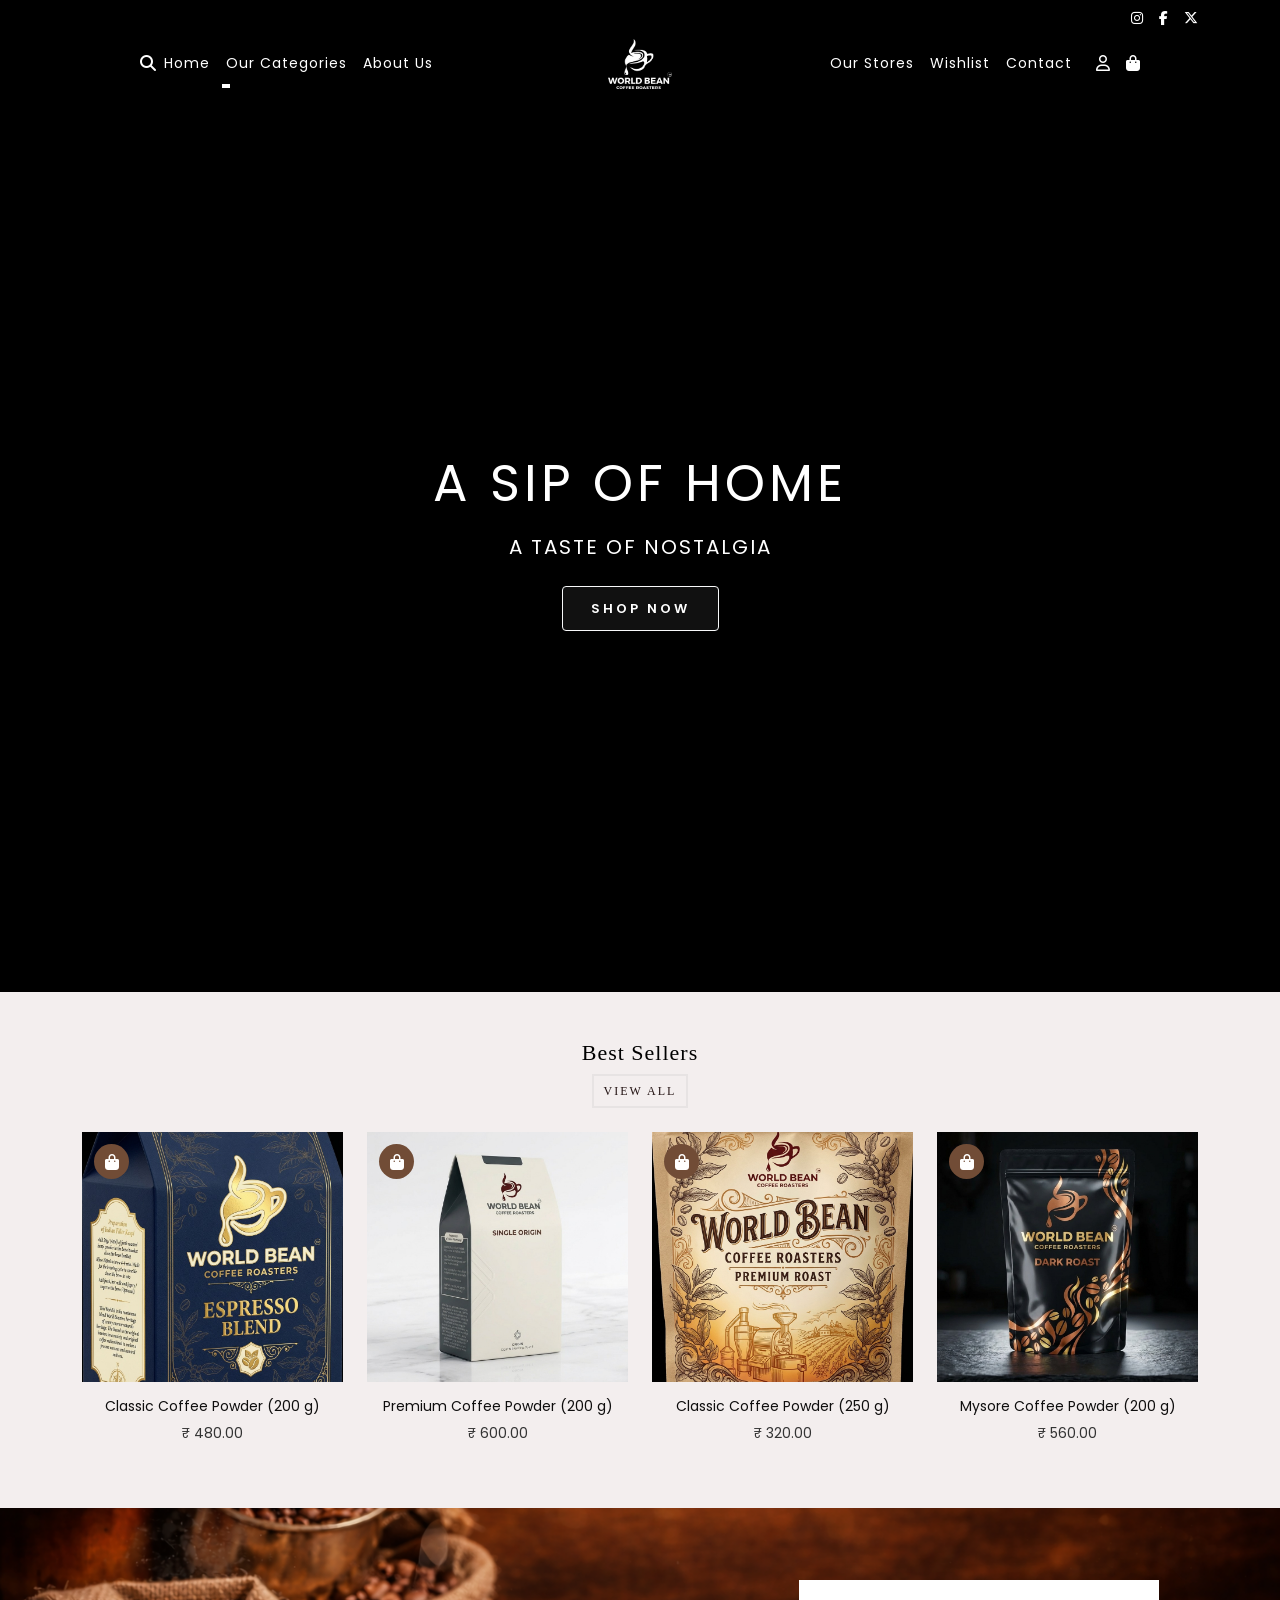
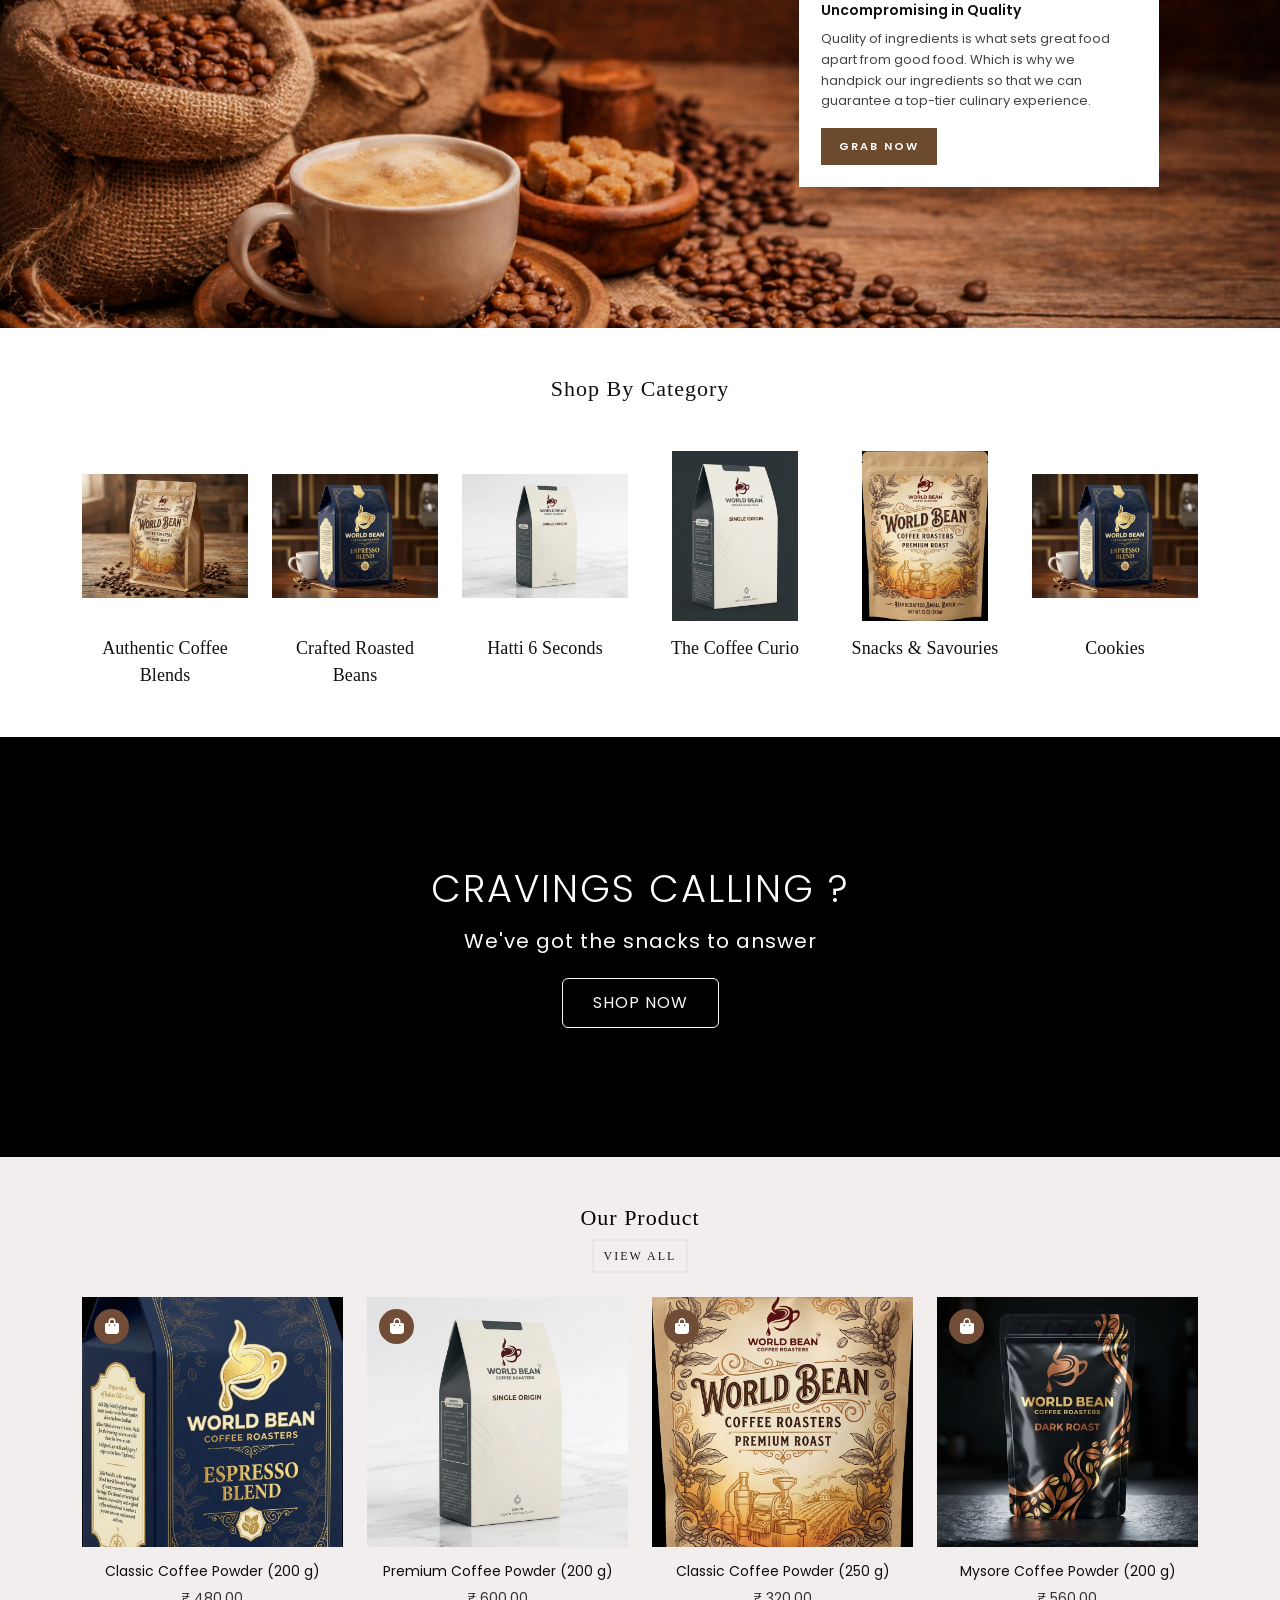
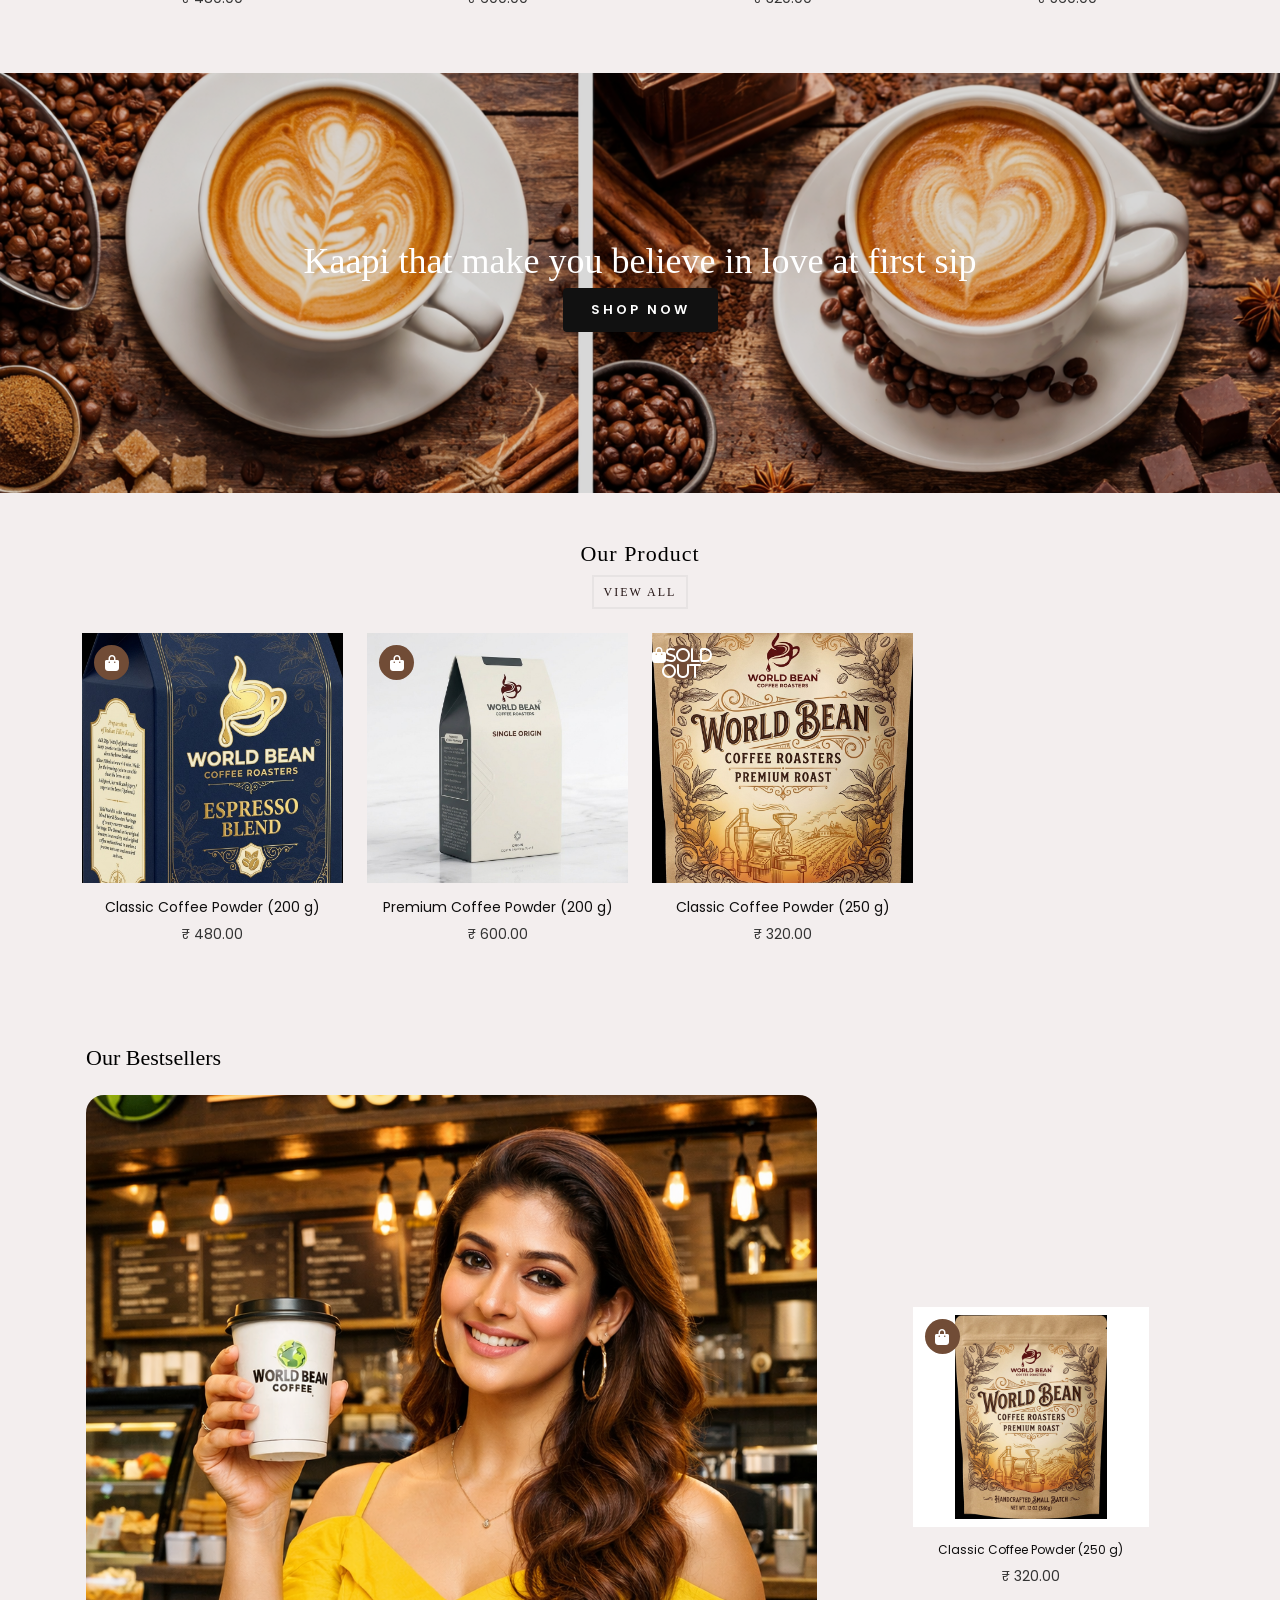
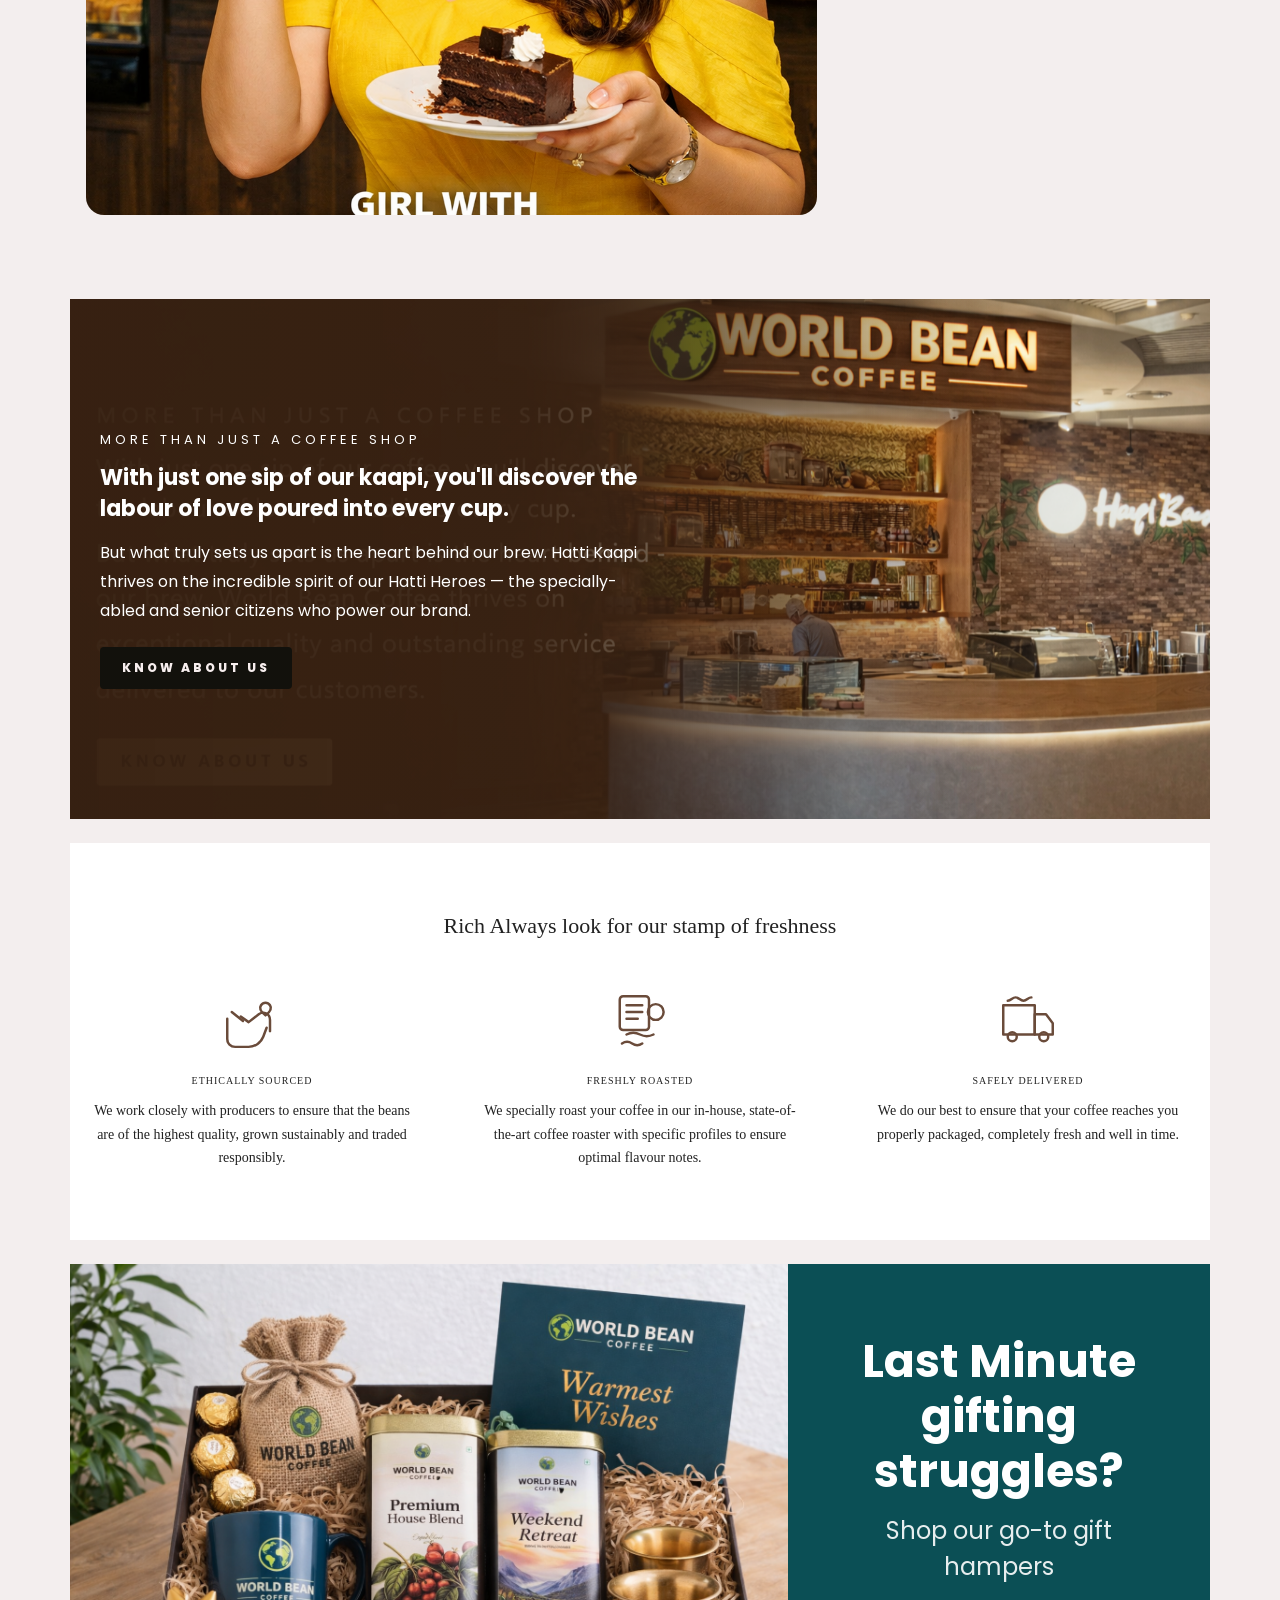
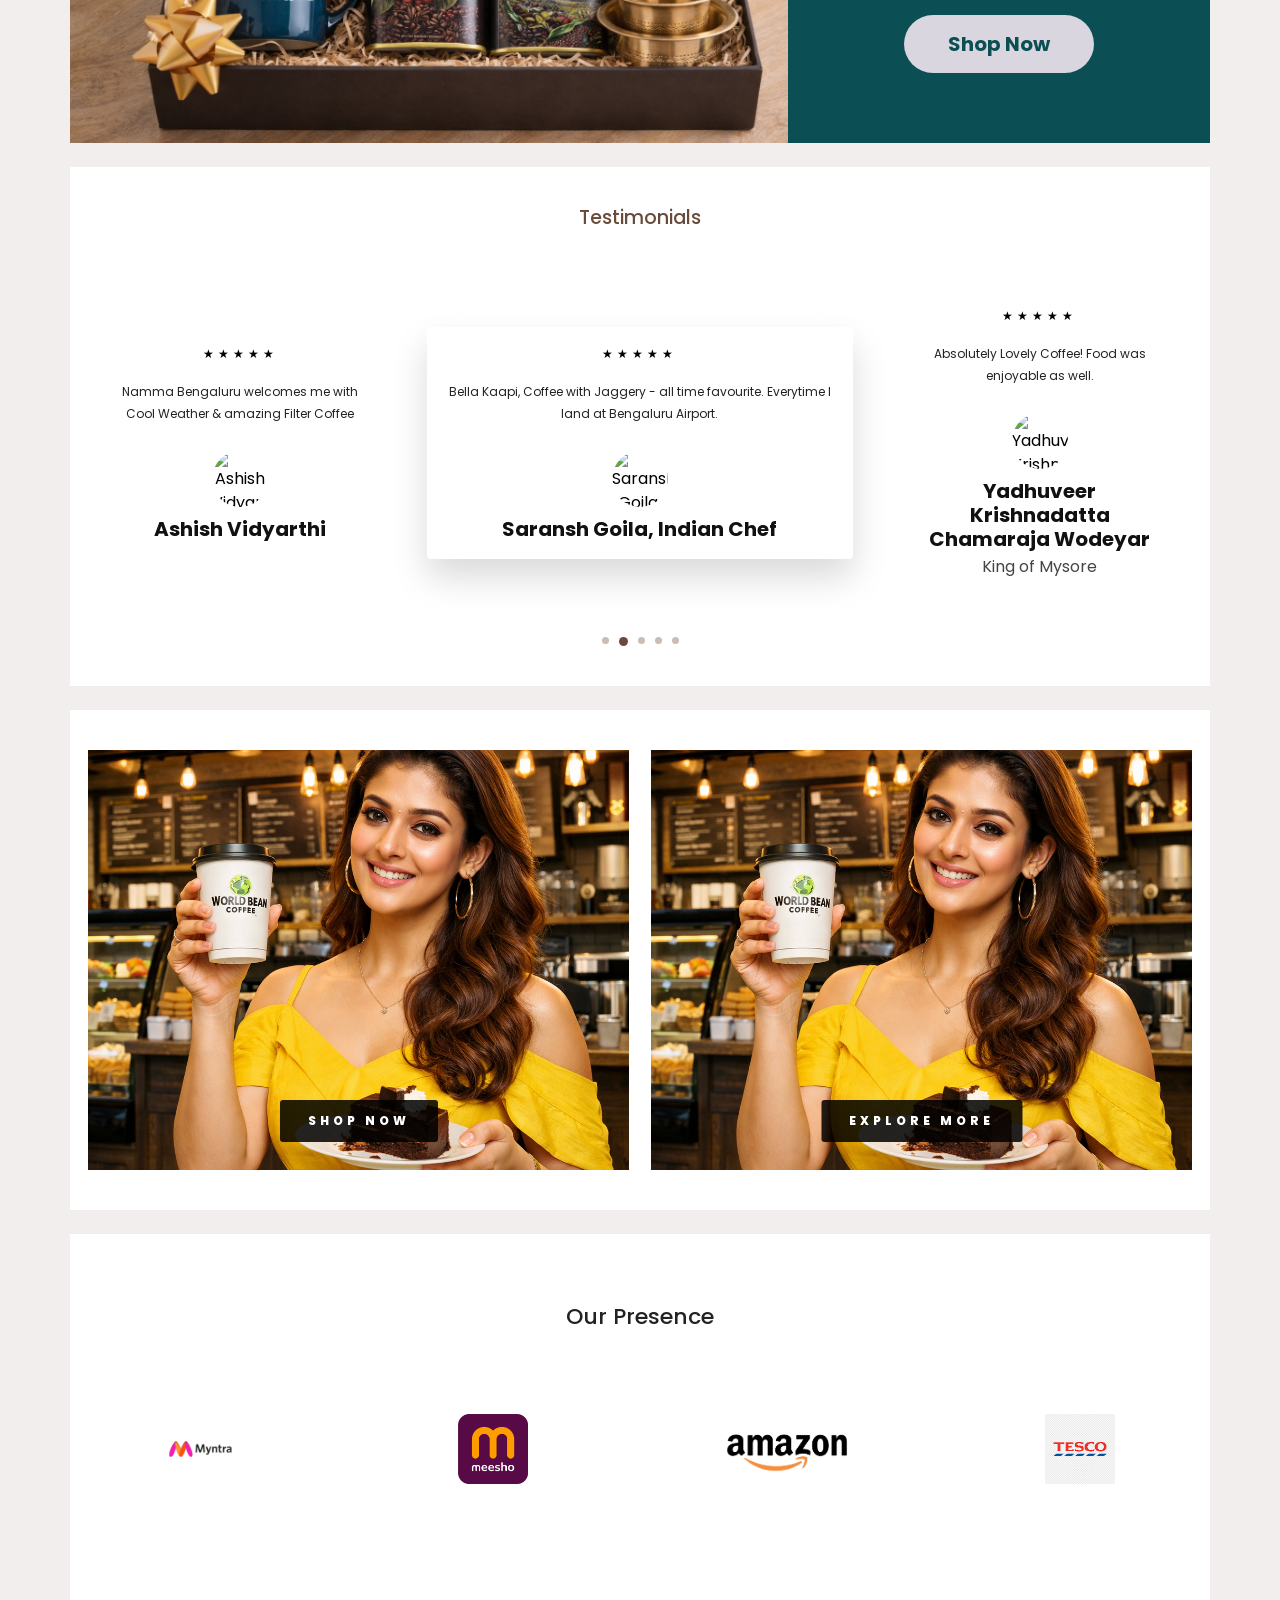
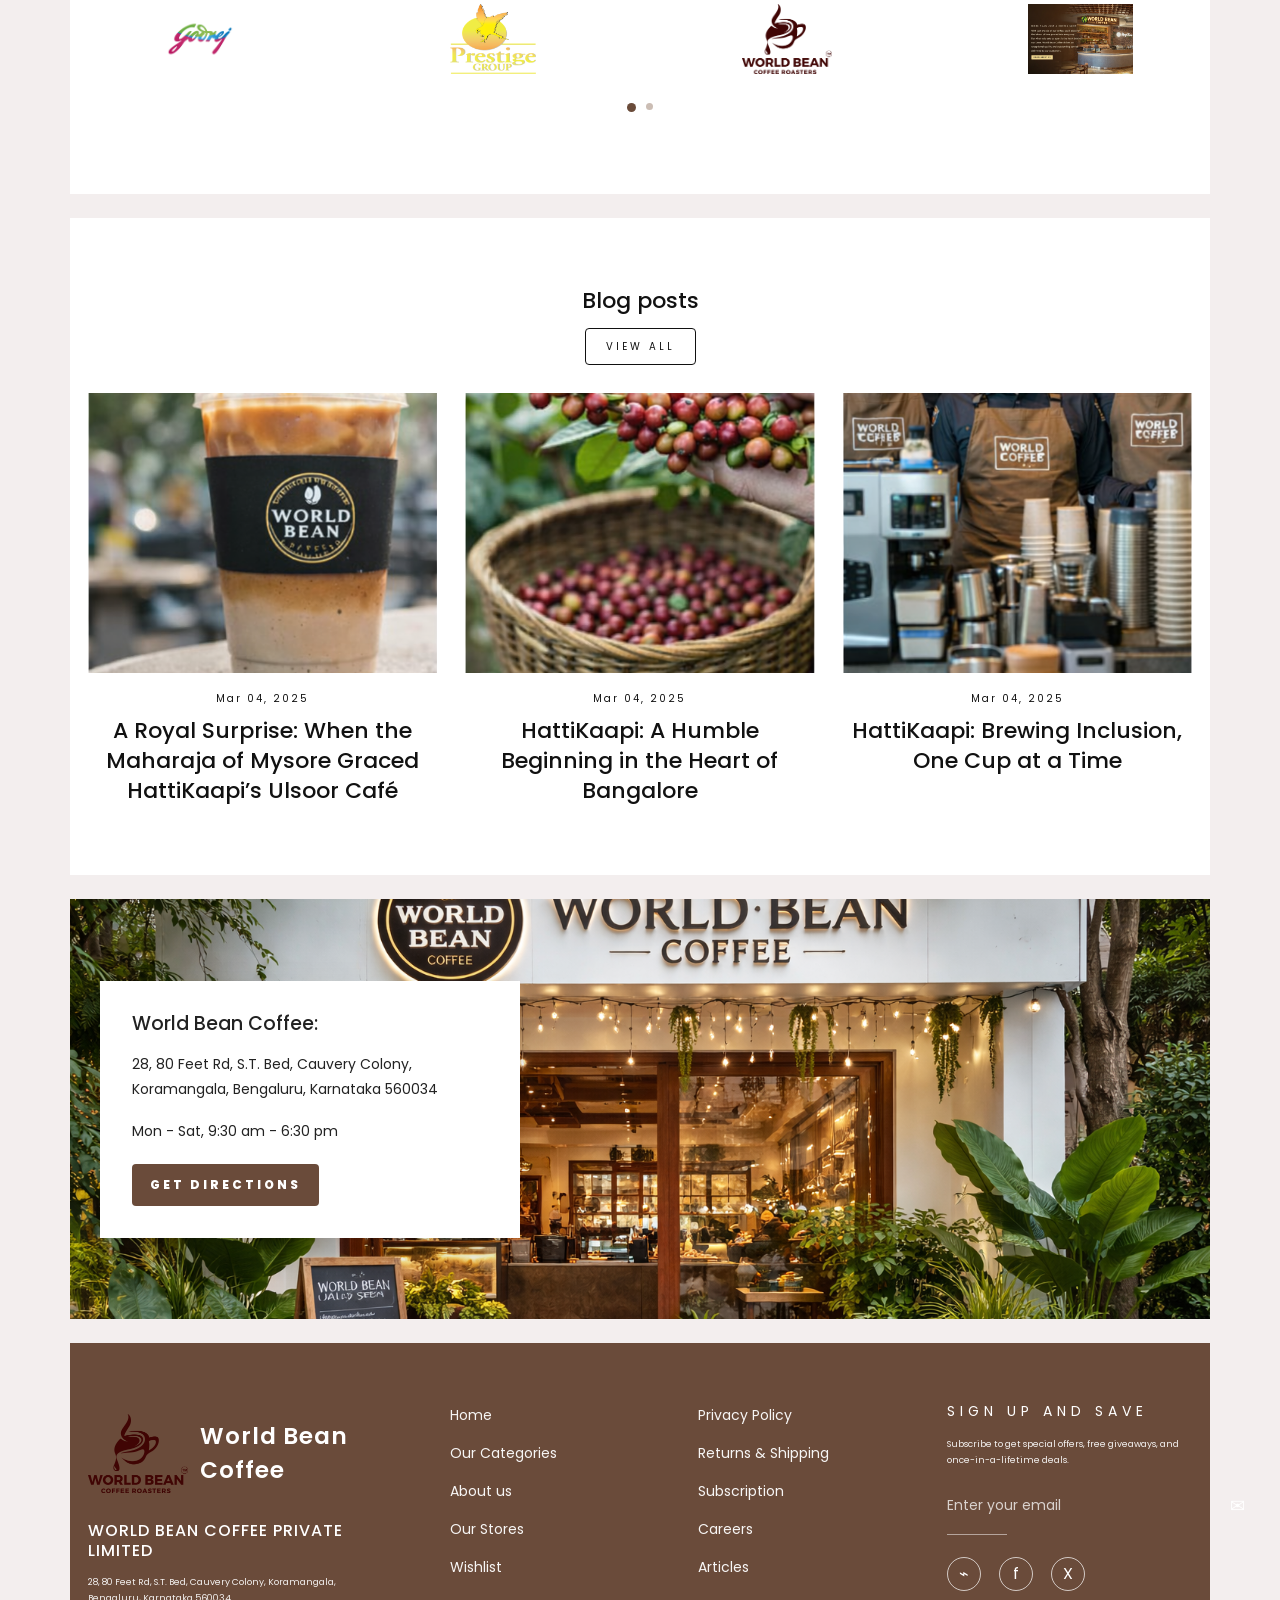
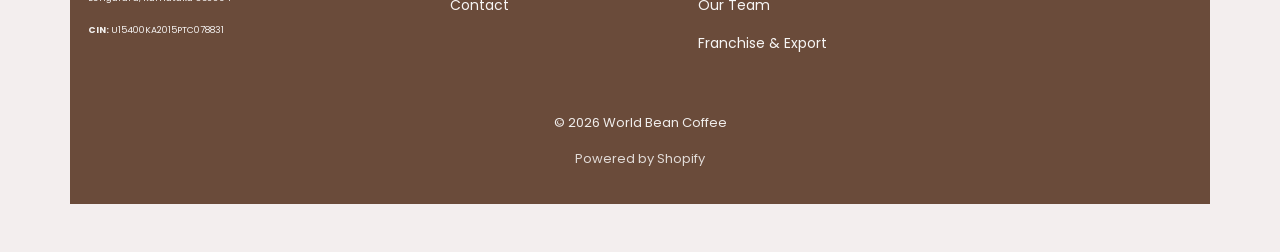
==== commit a9680af4: "adding new pages" ====
--- a/index.html
+++ b/index.html
@@ -27,7 +27,7 @@
 <body>
 
   <!-- HEADER (Overlay on Hero) -->
-  <header class="site-header position-absolute top-0 start-0 w-100 z-3">
+  <header class="site-header">
     <!-- Top Social Bar -->
     <div class="top-bar py-2">
       <div class="container d-flex justify-content-end">
@@ -53,7 +53,7 @@
 
         <!-- Center Logo -->
           <a class="navbar-brand brand-center" href="#">
-      <img src="World-Bean-Logo (1).webp" alt="World Bean Logo" class="brand-logo">
+      <img src="images/World-Bean-Logo (1).webp" alt="World Bean Logo" class="brand-logo">
     </a>
 
         <!-- Mobile Toggle -->
@@ -100,13 +100,13 @@
     <li><a class="dropdown-item" href="#">Pour Over</a></li>
   </ul>
 </li>
-            <li class="nav-item"><a class="nav-link" href="#">About Us</a></li>
+            <li class="nav-item"><a class="nav-link" href="about.html">About Us</a></li>
 
             <!-- Spacer pushes right links to right on desktop -->
             <li class="nav-item d-none d-lg-block flex-grow-1"></li>
 
             <!-- Right Nav Links -->
-            <li class="nav-item"><a class="nav-link" href="#">Our Stores</a></li>
+            <li class="nav-item"><a class="nav-link" href="stores.html">Our Stores</a></li>
             <li class="nav-item"><a class="nav-link" href="#">Wishlist</a></li>
             <li class="nav-item"><a class="nav-link" href="#">Contact</a></li>
 
@@ -130,7 +130,7 @@
   <!-- HERO -->
   <section class="hero-section position-relative">
     <video autoplay muted loop playsinline class="hero-video">
-      <source src="coffee.mp4.mp4" type="video/mp4">
+      <source src="images/coffee.mp4.mp4" type="video/mp4">
     </video>
 
     <div class="hero-overlay"></div>
@@ -160,7 +160,7 @@
         <div class="col-6 col-md-4 col-lg-3">
           <div class="product-card">
             <div class="product-image position-relative overflow-hidden">
-              <img src="W.jpeg" alt="Classic Coffee Powder" class="img-fluid w-100 product-img">
+              <img src="images/W.jpeg" alt="Classic Coffee Powder" class="img-fluid w-100 product-img">
               <button class="cart-btn" type="button" aria-label="Add to cart">
                 <i class="fa-solid fa-bag-shopping"></i>
               </button>
@@ -175,7 +175,7 @@
         <div class="col-6 col-md-4 col-lg-3">
           <div class="product-card">
             <div class="product-image position-relative overflow-hidden">
-              <img src="ee.jpeg" alt="Premium Coffee" class="img-fluid w-100 product-img">
+              <img src="images/ee.jpeg" alt="Premium Coffee" class="img-fluid w-100 product-img">
               <button class="cart-btn" type="button" aria-label="Add to cart">
                 <i class="fa-solid fa-bag-shopping"></i>
               </button>
@@ -190,7 +190,7 @@
         <div class="col-6 col-md-4 col-lg-3">
           <div class="product-card">
             <div class="product-image position-relative overflow-hidden">
-              <img src="rt.jpeg" alt="Classic Coffee 250g" class="img-fluid w-100 product-img">
+              <img src="images/rt.jpeg" alt="Classic Coffee 250g" class="img-fluid w-100 product-img">
               <button class="cart-btn" type="button" aria-label="Add to cart">
                 <i class="fa-solid fa-bag-shopping"></i>
               </button>
@@ -205,7 +205,7 @@
         <div class="col-6 col-md-4 col-lg-3">
           <div class="product-card">
             <div class="product-image position-relative overflow-hidden">
-              <img src="WhatsApp Image 2026-03-04 at 1.46.01 PM.jpeg" alt="Mysore Coffee" class="img-fluid w-100 product-img">
+              <img src="images/WhatsApp Image 2026-03-04 at 1.46.01 PM.jpeg" alt="Mysore Coffee" class="img-fluid w-100 product-img">
               <button class="cart-btn" type="button" aria-label="Add to cart">
                 <i class="fa-solid fa-bag-shopping"></i>
               </button>
@@ -249,42 +249,42 @@
 
       <div class="col-6 col-md-4 col-lg-2">
         <a href="#" class="category-item">
-          <img src="eeee.webp" alt="Authentic Coffee Blends">
+          <img src="images/eeee.jpeg" alt="Authentic Coffee Blends">
           <p>Authentic Coffee Blends</p>
         </a>
       </div>
 
       <div class="col-6 col-md-4 col-lg-2">
         <a href="#" class="category-item">
-          <img src="fr.webp" alt="Crafted Roasted Beans">
+          <img src="images/fr.webp" alt="Crafted Roasted Beans">
           <p>Crafted Roasted Beans</p>
         </a>
       </div>
 
       <div class="col-6 col-md-4 col-lg-2">
         <a href="#" class="category-item">
-          <img src="ee.webp" alt="Hatti 6 Seconds">
+          <img src="images/ee.webp" alt="Hatti 6 Seconds">
           <p>Hatti 6 Seconds</p>
         </a>
       </div>
 
       <div class="col-6 col-md-4 col-lg-2">
         <a href="#" class="category-item">
-          <img src="rrrrrrrrrrrrt.webp" alt="The Coffee Curio">
+          <img src="images/rrrrrrrrrrrrt.webp" alt="The Coffee Curio">
           <p>The Coffee Curio</p>
         </a>
       </div>
 
       <div class="col-6 col-md-4 col-lg-2">
         <a href="#" class="category-item">
-          <img src="rt.webp" alt="Snacks & Savouries">
+          <img src="images/rt.webp" alt="Snacks & Savouries">
           <p>Snacks &amp; Savouries</p>
         </a>
       </div>
 
       <div class="col-6 col-md-4 col-lg-2">
         <a href="#" class="category-item">
-          <img src="fr.webp" alt="Cookies">
+          <img src="images/fr.webp" alt="Cookies">
           <p>Cookies</p>
         </a>
       </div>
@@ -295,7 +295,7 @@
 <!-- VIDEO BANNER -->
 <section class="video-banner">
   <video class="video-banner-video" autoplay muted loop playsinline poster="snacks-poster.jpg">
-    <source src="coffee.mp4.mp4" type="video/mp4">
+    <source src="images/coffee.mp4.mp4" type="video/mp4">
   </video>
 
   <div class="video-banner-overlay"></div>
@@ -323,7 +323,7 @@
         <div class="col-6 col-md-4 col-lg-3">
           <div class="product-card">
             <div class="product-image position-relative overflow-hidden">
-              <img src="W.jpeg" alt="Classic Coffee Powder" class="img-fluid w-100 product-img">
+              <img src="images/W.jpeg" alt="Classic Coffee Powder" class="img-fluid w-100 product-img">
               <button class="cart-btn" type="button" aria-label="Add to cart">
                 <i class="fa-solid fa-bag-shopping"></i>
               </button>
@@ -338,7 +338,7 @@
         <div class="col-6 col-md-4 col-lg-3">
           <div class="product-card">
             <div class="product-image position-relative overflow-hidden">
-              <img src="ee.jpeg" alt="Premium Coffee" class="img-fluid w-100 product-img">
+              <img src="images/ee.jpeg" alt="Premium Coffee" class="img-fluid w-100 product-img">
               <button class="cart-btn" type="button" aria-label="Add to cart">
                 <i class="fa-solid fa-bag-shopping"></i>
               </button>
@@ -353,7 +353,7 @@
         <div class="col-6 col-md-4 col-lg-3">
           <div class="product-card">
             <div class="product-image position-relative overflow-hidden">
-              <img src="rt.jpeg" alt="Classic Coffee 250g" class="img-fluid w-100 product-img">
+              <img src="images/rt.jpeg" alt="Classic Coffee 250g" class="img-fluid w-100 product-img">
               <button class="cart-btn" type="button" aria-label="Add to cart">
                 <i class="fa-solid fa-bag-shopping"></i>
               </button>
@@ -368,7 +368,7 @@
         <div class="col-6 col-md-4 col-lg-3">
           <div class="product-card">
             <div class="product-image position-relative overflow-hidden">
-              <img src="WhatsApp Image 2026-03-04 at 1.46.01 PM.jpeg" alt="Mysore Coffee" class="img-fluid w-100 product-img">
+              <img src="images/WhatsApp Image 2026-03-04 at 1.46.01 PM.jpeg" alt="Mysore Coffee" class="img-fluid w-100 product-img">
               <button class="cart-btn" type="button" aria-label="Add to cart">
                 <i class="fa-solid fa-bag-shopping"></i>
               </button>
@@ -405,7 +405,7 @@
         <div class="col-6 col-md-4 col-lg-3">
           <div class="product-card">
             <div class="product-image position-relative overflow-hidden">
-              <img src="W.jpeg" alt="Classic Coffee Powder" class="img-fluid w-100 product-img">
+              <img src="images/W.jpeg" alt="Classic Coffee Powder" class="img-fluid w-100 product-img">
               <button class="cart-btn" type="button" aria-label="Add to cart">
                 <i class="fa-solid fa-bag-shopping"></i>
               </button>
@@ -420,7 +420,7 @@
         <div class="col-6 col-md-4 col-lg-3">
           <div class="product-card">
             <div class="product-image position-relative overflow-hidden">
-              <img src="ee.jpeg" alt="Premium Coffee" class="img-fluid w-100 product-img">
+              <img src="images/ee.jpeg" alt="Premium Coffee" class="img-fluid w-100 product-img">
               <button class="cart-btn" type="button" aria-label="Add to cart">
                 <i class="fa-solid fa-bag-shopping"></i>
               </button>
@@ -435,7 +435,7 @@
         <div class="col-6 col-md-4 col-lg-3">
           <div class="product-card">
             <div class="product-image position-relative overflow-hidden">
-              <img src="rt.jpeg" alt="Classic Coffee 250g" class="img-fluid w-100 product-img">
+              <img src="images/rt.jpeg" alt="Classic Coffee 250g" class="img-fluid w-100 product-img">
               <button class="cart-btn" type="button" aria-label="Add to cart">
                 <i class="fa-solid fa-bag-shopping">Sold Out</i>
               </button>
@@ -459,7 +459,7 @@
       <div class="col-12 col-sm-6 col-lg-4">
         <div class="product-card small-card">
           <div class="product-image position-relative overflow-hidden">
-            <img src="rt.jpeg" alt="Classic Coffee 250g" class="img-fluid w-100 product-img">
+            <img src="images/rt.jpeg" alt="Classic Coffee 250g" class="img-fluid w-100 product-img">
 
             <button class="cart-btn" type="button" aria-label="Add to cart">
               <i class="fa-solid fa-bag-shopping"></i>
@@ -585,7 +585,7 @@
 
     <!-- LEFT IMAGE -->
     <div class="gift-left">
-      <img src="ChatGPT Image Mar 5, 2026, 01_03_35 PM.png" alt="Gift hampers" class="gift-img">
+      <img src="images/ChatGPT Image Mar 5, 2026, 01_03_35 PM.png" alt="Gift hampers" class="gift-img">
     </div>
 
     <!-- RIGHT CONTENT -->
@@ -609,7 +609,7 @@
         <div class="stars" id="t-left-stars">★★★★★</div>
         <p class="test-text" id="t-left-text"></p>
         <div class="test-person">
-          <img id="t-left-img"  class="avatar"  src="rrrrrrrrrrrrt.jpeg" alt="">
+          <img id="t-left-img"  class="avatar"  src="images/rrrrrrrrrrrrt.jpeg" alt="">
           <h3 class="name" id="t-left-name"></h3>
           <p class="role" id="t-left-role"></p>
         </div>
@@ -620,7 +620,7 @@
         <div class="stars" id="t-main-stars">★★★★★</div>
         <p class="test-text" id="t-main-text"></p>
         <div class="test-person">
-          <img id="t-main-img" class="avatar"   src="rrrrrrrrrrrrt.jpeg"alt="">
+          <img id="t-main-img" class="avatar"   src="images/rrrrrrrrrrrrt.jpeg"alt="">
           <h3 class="name" id="t-main-name"></h3>
           <p class="role" id="t-main-role"></p>
         </div>
@@ -631,7 +631,7 @@
         <div class="stars" id="t-right-stars">★★★★★</div>
         <p class="test-text" id="t-right-text"></p>
         <div class="test-person">
-         <img id="t-right-img" class="avatar" src="ee copy.jpeg" alt="User">
+         <img id="t-right-img" class="avatar" src="images/ee copy.jpeg" alt="User">
           <h3 class="name" id="t-right-name"></h3>
           <p class="role" id="t-right-role"></p>
         </div>
@@ -789,13 +789,13 @@
 
     <!-- Card 1 -->
     <div class="promo-card">
-      <img src="ChatGPT Image Mar 5, 2026, 12_25_14 PM.png" alt="Coffee Products" class="promo-img">
+      <img src="images/ChatGPT Image Mar 5, 2026, 12_25_14 PM.png" alt="Coffee Products" class="promo-img">
       <a href="#" class="promo-btn">SHOP NOW</a>
     </div>
 
     <!-- Card 2 -->
     <div class="promo-card">
-      <img src="ChatGPT Image Mar 5, 2026, 12_25_14 PM.png" alt="Cookies Products" class="promo-img">
+      <img src="images/ChatGPT Image Mar 5, 2026, 12_25_14 PM.png" alt="Cookies Products" class="promo-img">
       <a href="#" class="promo-btn">EXPLORE MORE</a>
     </div>
 
@@ -809,14 +809,14 @@
       <!-- Slide 1 -->
       <div class="presence-slide is-active">
         <div class="presence-grid">
-          <img src="myntra-logo-png_seeklogo-513444.png" alt="myntra">
-          <img src="image.png" alt="The Leela">
-          <img src="vecteezy_amazon-logo-png-amazon-icon-transparent-png_19766240.png" alt="INOX">
-          <img src="image.png" alt="Prestige Group">
-          <img src="godrej-logo-png_seeklogo-61760.png" alt="Deloitte">
-          <img src="SES.png" alt="Brigade Group">
-          <img src="World-Bean-Logo (1).webp" alt="TCS">
-          <img src="arrr.png" alt="SAP">
+          <img src="images/myntra-logo-png_seeklogo-513444.png" alt="myntra">
+          <img src="images/image.png" alt="The Leela">
+          <img src="images/vecteezy_amazon-logo-png-amazon-icon-transparent-png_19766240.png" alt="INOX">
+          <img src="images/SES.png" alt="Prestige Group">
+          <img src="images/godrej-logo-png_seeklogo-61760.png" alt="Deloitte">
+          <img src="images/Prestige_Group-logo-3109D38D87-seeklogo.com.png" alt="Brigade Group">
+          <img src="images/World-Bean-Logo (1).webp" alt="TCS">
+          <img src="images/arrr.png" alt="SAP">
         </div>
       </div>
 
@@ -830,7 +830,7 @@
           <img src="logos/rainbow.png" alt="Rainbow Children's Hospital">
           <img src="logos/reliance.png" alt="Reliance Industries">
           <img src="logos/godrej.png" alt="Godrej">
-          <img src="arrr.png" alt="Flipkart">
+          <img src="images/arrr.png" alt="Flipkart">
         </div>
       </div>
 
@@ -939,7 +939,7 @@
       <!-- Card 1 -->
       <article class="blog-card">
         <a href="#" class="blog-imglink">
-          <img src="world_bean_blog_1.png" alt="Blog 1" class="blog-img">
+          <img src="images/world_bean_blog_1.png" alt="Blog 1" class="blog-img">
         </a>
         <p class="blog-date">Mar 04, 2025</p>
         <h3 class="blog-post-title">
@@ -950,7 +950,7 @@
       <!-- Card 2 -->
       <article class="blog-card">
         <a href="#" class="blog-imglink">
-          <img src="world_bean_blog_2.png" alt="Blog 2" class="blog-img">
+          <img src="images/world_bean_blog_2.png" alt="Blog 2" class="blog-img">
         </a>
         <p class="blog-date">Mar 04, 2025</p>
         <h3 class="blog-post-title">
@@ -961,7 +961,7 @@
       <!-- Card 3 -->
       <article class="blog-card">
         <a href="#" class="blog-imglink">
-          <img src="world_bean_blog_3.png" alt="Blog 3" class="blog-img">
+          <img src="images/world_bean_blog_3.png" alt="Blog 3" class="blog-img">
         </a>
         <p class="blog-date">Mar 04, 2025</p>
         <h3 class="blog-post-title">
@@ -997,7 +997,7 @@
     <!-- Column 1 -->
     <div class="footer-col footer-brand">
       <div class="footer-logo">
-        <img src="World-Bean-Logo (1).webp" alt="World Bean Coffee" class="footer-logo-img">
+        <img src="images/World-Bean-Logo (1).webp" alt="World Bean Coffee" class="footer-logo-img">
         <span class="footer-logo-text">World Bean Coffee</span>
       </div>
 
@@ -1165,6 +1165,19 @@
   });
 });
 </script>
+<script>
+document.addEventListener("DOMContentLoaded", () => {
+  const header = document.querySelector(".site-header");
+  if (!header) return;
+
+  const onScroll = () => {
+    header.classList.toggle("is-scrolled", window.scrollY > 20);
+  };
+
+  onScroll();
+  window.addEventListener("scroll", onScroll, { passive: true });
+});
+</script>
   <!-- Bootstrap JS (required for navbar toggle) -->
   <script src="https://cdn.jsdelivr.net/npm/bootstrap@5.3.3/dist/js/bootstrap.bundle.min.js"></script>
 </body>
--- a/style.css
+++ b/style.css
@@ -28,7 +28,39 @@
 .site-navbar .container{
   position: relative;
 }
-
+/* ===== Sticky Header (works with Bootstrap) ===== */
+.site-header{
+  position: fixed !important;   /* override Bootstrap */
+  top: 0;
+  left: 0;
+  width: 100%;
+  z-index: 9999;
+}
+
+/* header background styles */
+.site-navbar{
+  transition: background .25s ease, box-shadow .25s ease;
+}
+
+/* at top (transparent) */
+.site-navbar{
+  background: rgba(0,0,0,0.20);
+  backdrop-filter: blur(8px);
+}
+
+/* on scroll */
+.site-header.is-scrolled .site-navbar{
+  background: rgba(0,0,0,0.85);
+  box-shadow: 0 10px 22px rgba(0,0,0,0.20);
+}
+
+/* IMPORTANT: page content should not go under fixed header */
+body{
+  padding-top: 92px; /* adjust if needed */
+}
+
+/* REMOVE this if you have it (it breaks menu clicks) */
+/* .site-header { pointer-events: none; } */
 /* Perfect center */
 .brand-center{
   position: absolute;
@@ -295,7 +327,7 @@
   position: relative;
   width: 100%;
   height: 420px;                 /* change height if you want */
-  background: url("mmm.png") center/cover no-repeat;  /* <-- your banner image */
+  background: url("images/mmm.png") center/cover no-repeat;  /* <-- your banner image */
   overflow: hidden;
 }
 
@@ -518,7 +550,7 @@
 
 .hero-banner{
   /* change this to your image */
-  background-image: url("kkkk.png");
+  background-image: url("images/kkkk.png");
   background-size: cover;
   background-position: center;
   background-repeat: no-repeat;
@@ -601,7 +633,7 @@
 .bestsellers-banner {
   height: 720px;              /* BIG */
   border-radius: 18px;
-  background-image: url("ChatGPT\ Image\ Mar\ 5\,\ 2026\,\ 12_25_14\ PM.png"); /* change this */
+  background-image: url("images/ChatGPT\ Image\ Mar\ 5\,\ 2026\,\ 12_25_14\ PM.png"); /* change this */
   background-size: cover;
   background-position: center;
   background-repeat: no-repeat;
@@ -656,7 +688,7 @@
 .about-bg{
   position: absolute;
   inset: 0;
-  background: url("arrr.png") center/cover no-repeat; /* <-- change */
+  background: url("images/arrr.png") center/cover no-repeat; /* <-- change */
   transform: scale(1.02);
 }
 
@@ -1327,7 +1359,7 @@
   position: absolute;
   inset: 0;
 
-  background-image: url("cafeee.png");
+  background-image: url("images/cafeee.png");
   background-repeat: no-repeat;
   background-size: cover;
   background-position: center 35%; /* move image down (hide brand) */
